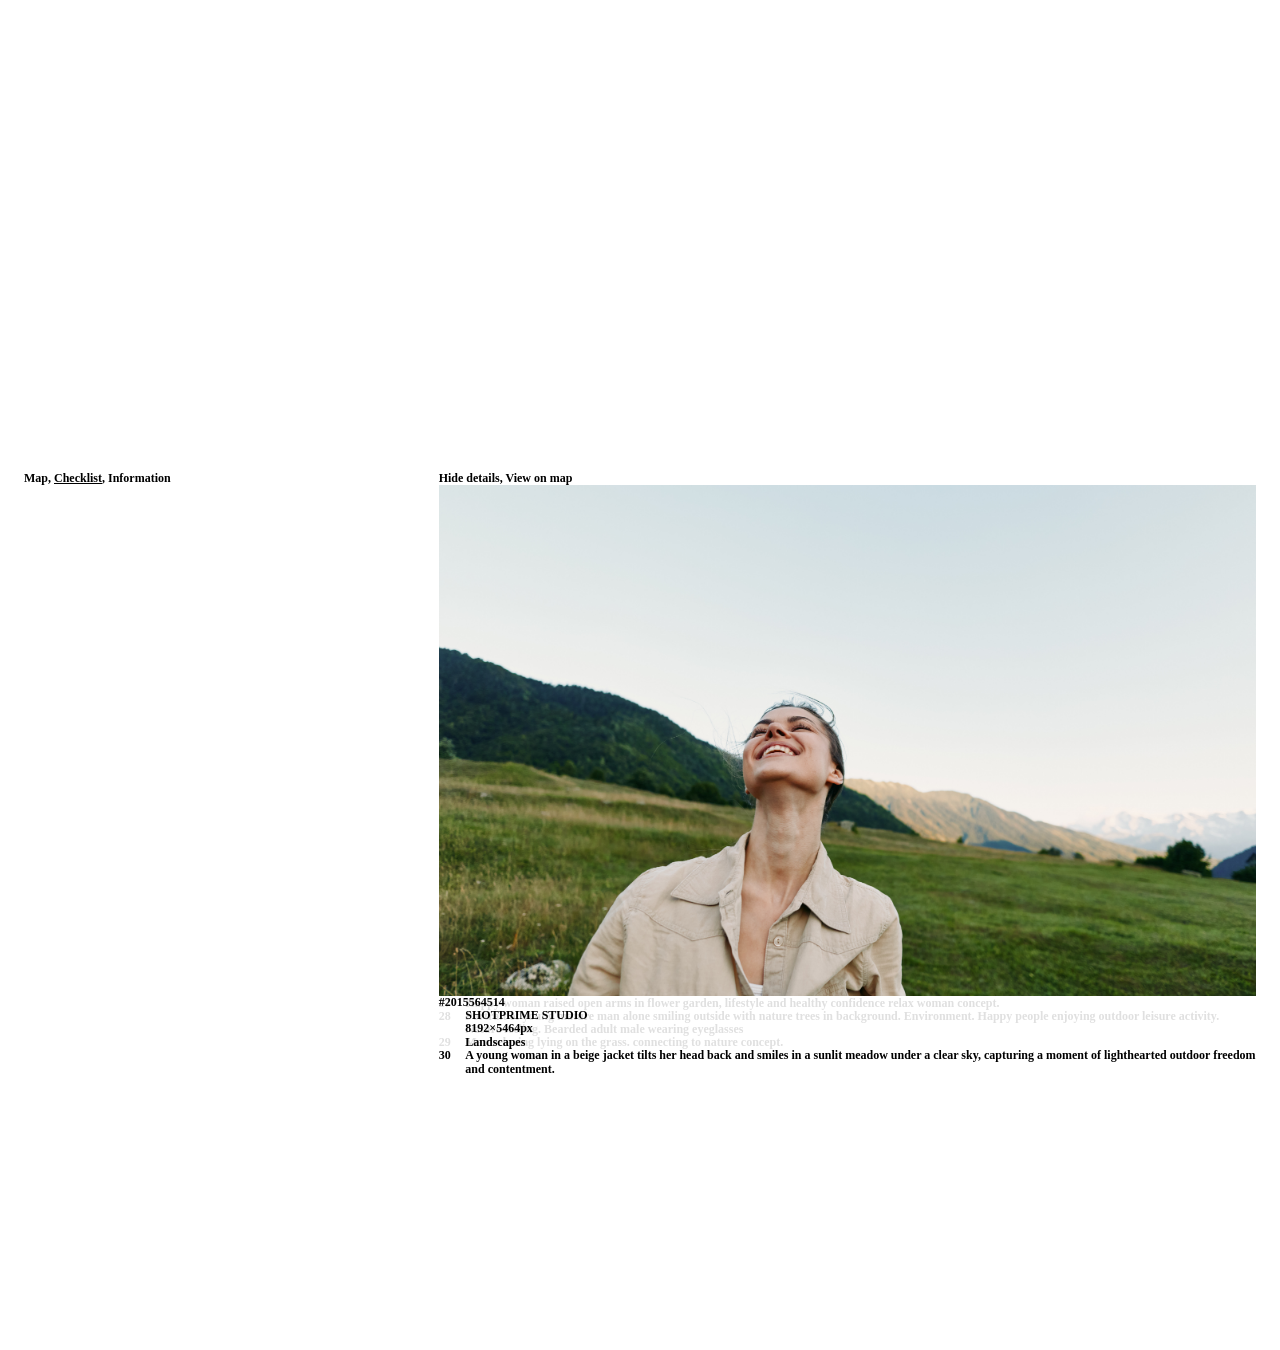
==== checklist.html @ 436ab4ec "V7" ====
<!DOCTYPE html>
<html lang="en">
<head>
<meta charset="utf-8">
<meta name="viewport" content="width=device-width, initial-scale=1">
<title>Prototype 2</title>
<link rel="stylesheet" href="style.css">
</head>
<body class="checklist" data-page="checklist">
<nav id="nav">
  <div class="head">
    <div class="links"><a href="index.html">Map</a>, <a href="checklist.html" class="active">Checklist</a>, <a href="information.html">Information</a></div>
  </div>
</nav>
<div id="app"></div>
<script src="data.js"></script>
<script src="shared.js"></script>
<script src="checklist.js"></script>
</body>
</html>
---- style.css ----
/* Type, spacing and colors: change them here */
:root {
  --type: 9pt;
  /* all text */
  --map-num: 9pt;
  /* map numbers only */
  --margin: 18pt;
  --gutter: 9pt;
  --space: 0pt;
  --tab: 20pt;
  /* Text page: width of the number column (the text starts here) */
  --gray: #E0E0E0;
  --pin: 12pt;
  --split: 33.3333vw;
  /* map page: the first third is white (nav + directory), the map fills the other two thirds */
  /* map numbers: diameter of the white circle */
}

* {
  box-sizing: border-box;
}

html,
body {
  margin: 0;
  background: #fff;
  color: #000;
}

body {
  font-family: "Times New Roman", Times, serif;
  font-weight: 700;
  font-size: var(--type);
  line-height: 1.1;
  hyphens: none;
  -webkit-hyphens: none;
  overflow-wrap: normal;
  /* no hyphenation anywhere */
}

a {
  color: inherit;
  text-decoration: none;
}

a:hover {
  text-decoration: underline;
}

p {
  margin: 0;
}

/* nav sits in column 1 */
#nav {
  position: fixed;
  z-index: 1000;
  top: var(--margin);
  left: var(--margin);
  width: calc((100vw - 2 * var(--margin) - 2 * var(--gutter)) / 3);
}

#nav a.active {
  text-decoration: underline;
}

#nav {
  pointer-events: none;
  /* the empty part of the column does not block the page behind */
}

#nav a,
#dir a {
  pointer-events: auto;
}

#dir {
  pointer-events: auto;
  /* the whole first column takes the scroll wheel, not just the words */
}

/* map page directory (first column, under the nav): scrolls, and its text disappears at the bottom edge of the nav (invisible line) */
body.map #nav {
  bottom: 0;
  display: flex;
  flex-direction: column;
  padding-right: var(--margin);
  /* lines wrap before the edge of the column */
}

body.map #nav .head {
  flex: none;
  padding-bottom: 0;
  /* no gap between the nav links and the first directory entry. Add padding here for a break (9pt = one line) */
}

#dir {
  text-wrap: pretty;
  flex: 1;
  min-height: 0;
  overflow-y: auto;
  padding-bottom: var(--margin);
  scrollbar-width: none;
  overscroll-behavior: contain;
}

#dir::-webkit-scrollbar {
  display: none;
}

.dir-item {
  margin-bottom: var(--space);
  color: var(--gray);
}

/* gray until hovered (here or on the map) or selected on the map */
.dir-item:hover,
.dir-item.hot,
.dir-item.on {
  color: #000;
}

.dir-title {
  display: grid;
  grid-template-columns: var(--tab) 1fr;
  width: max-content;
  max-width: 100%;
}

.dir-sub {
  padding-left: var(--tab);
}


/* 3 column grid */
.view {
  position: relative;
  z-index: 2;
  min-height: 100vh;
  display: grid;
  grid-template-columns: repeat(3, 1fr);
  column-gap: var(--gutter);
  padding: var(--margin);
}

/* map (landing page) */
#map {
  position: fixed;
  top: 0;
  right: 0;
  bottom: 0;
  left: var(--split);
  z-index: 1;
  background: #f2f2f2;
  transition: opacity .25s;
}

#gmap {
  width: 100%;
  height: 100%;
}

.pin a {
  position: absolute;
  left: 0;
  top: 0;
  transform: translate(-50%, -50%);
  font-family: "Times New Roman", Times, serif;
  font-weight: 700;
  color: #000;
  font-size: var(--map-num);
  line-height: 1;
  white-space: nowrap;
}

.pin a:hover {
  text-decoration: none;
}

/* white number on a black circle (does not change on hover or selection) */
.pin a {
  display: flex;
  align-items: center;
  justify-content: center;
  width: var(--pin);
  height: var(--pin);
  border-radius: 50%;
  background: #000;
  color: #fff;
  cursor: pointer;
}


/* information: text in column 2, citations in column 3, background images cycling behind (info.js) */
body.info {
  background: transparent;
}

.ibg {
  position: fixed;
  inset: 0;
  z-index: -1;
  background: center / cover no-repeat;
  opacity: 0;
  transition: opacity 2.6s ease-in-out;
  /* the fade between images */
}

.ibg.on {
  opacity: 1;
}

.about {
  align-content: start;
  row-gap: var(--space);
}

.about .para {
  display: contents;
}

.about .para>p {
  grid-column: 2;
}

.about .para>aside {
  grid-column: 3;
}

.about p {
  /* first line flush left, every line after it tabbed in; resets per paragraph */
  padding-left: var(--tab);
  text-indent: calc(-1 * var(--tab));
}

.about sup {
  font-size: .7em;
  line-height: 0;
}

/* checklist: location + image are fixed, the 34 theses scroll behind everything */
#stage {
  position: fixed;
  z-index: 5;
  top: 0;
  left: 0;
  right: 0;
  display: grid;
  grid-template-columns: repeat(3, 1fr);
  column-gap: var(--gutter);
  padding: var(--margin) var(--margin) var(--space);
  pointer-events: none;
  /* the text behind stays scrollable */
}

#stage .inner {
  grid-column: 2 / 4;
  display: flex;
  flex-direction: column;
  gap: var(--space);
}

#stage .inner>* {
  pointer-events: auto;
}

#hero {
  position: relative;
  width: 100%;
  aspect-ratio: 8 / 5;
  overflow: hidden;
}

/* 8:5, cropped */
#hero img,
#hero video {
  display: block;
  width: 100%;
  height: 100%;
  object-fit: cover;
}

/* Show details / Hide details sits top left, above the image */
/* the details sit under the image; the theses move down to make room */
#meta {
  display: none;
}

/* the #number sits flush left, everything after it is tabbed in */
#meta p {
  padding-left: var(--tab);
}

#meta p:first-child {
  padding-left: 0;
}

#stage.open #meta {
  display: block;
}

#list {
  position: relative;
  z-index: 1;
  visibility: hidden;
  display: grid;
  grid-template-columns: repeat(3, 1fr);
  column-gap: var(--gutter);
  padding: var(--stage-h, 60vh) var(--margin) var(--pad-b, 40vh);
  /* both set by checklist.js */
}

body.ready #list,
.pv #list {
  visibility: visible;
}

#list .content {
  grid-column: 2 / 4;
}

.entry {
  display: grid;
  grid-template-columns: var(--tab) 1fr;
  margin-bottom: var(--space);
  color: var(--gray);
}

.entry.on {
  color: #000;
}

/* Details hover preview (see preview.js) */
.pv {
  position: fixed;
  inset: 0;
  opacity: 0;
  pointer-events: none;
  transition: opacity .25s;
  overflow: hidden;
}

.pv,
.pv * {
  pointer-events: none !important;
}

.pv.on {
  opacity: 1;
}

#pv-content {
  z-index: 8;
  background: #fff;
}

@media (max-width: 800px) {
  #nav {
    width: auto;
  }

  #map {
    left: 0;
  }

  body.map #nav {
    bottom: auto;
    background: #fff;
    width: calc(100vw - 2 * var(--margin));
  }

  #dir {
    max-height: 30vh;
    flex: none;
  }

  .view {
    padding-top: calc(var(--margin) + 4 * var(--type));
  }

  #stage {
    padding-top: calc(var(--margin) + 4 * var(--type));
  }

  #stage .inner,
  #list .content {
    grid-column: 1 / -1;
  }

  .about .para>p,
  .about .para>aside {
    grid-column: 1 / -1;
  }
}
/* Checklist: scrolling always lands an entry right under the image (scroll-padding is set by checklist.js) */
html:has(#entries) { scroll-snap-type: y mandatory; }
#entries .entry { scroll-snap-align: start; }

/* Checklist: plain arrow over the text instead of the text-selection cursor (links keep the pointer) */
#list, #stage { cursor: default; }
#stage a { cursor: pointer; }
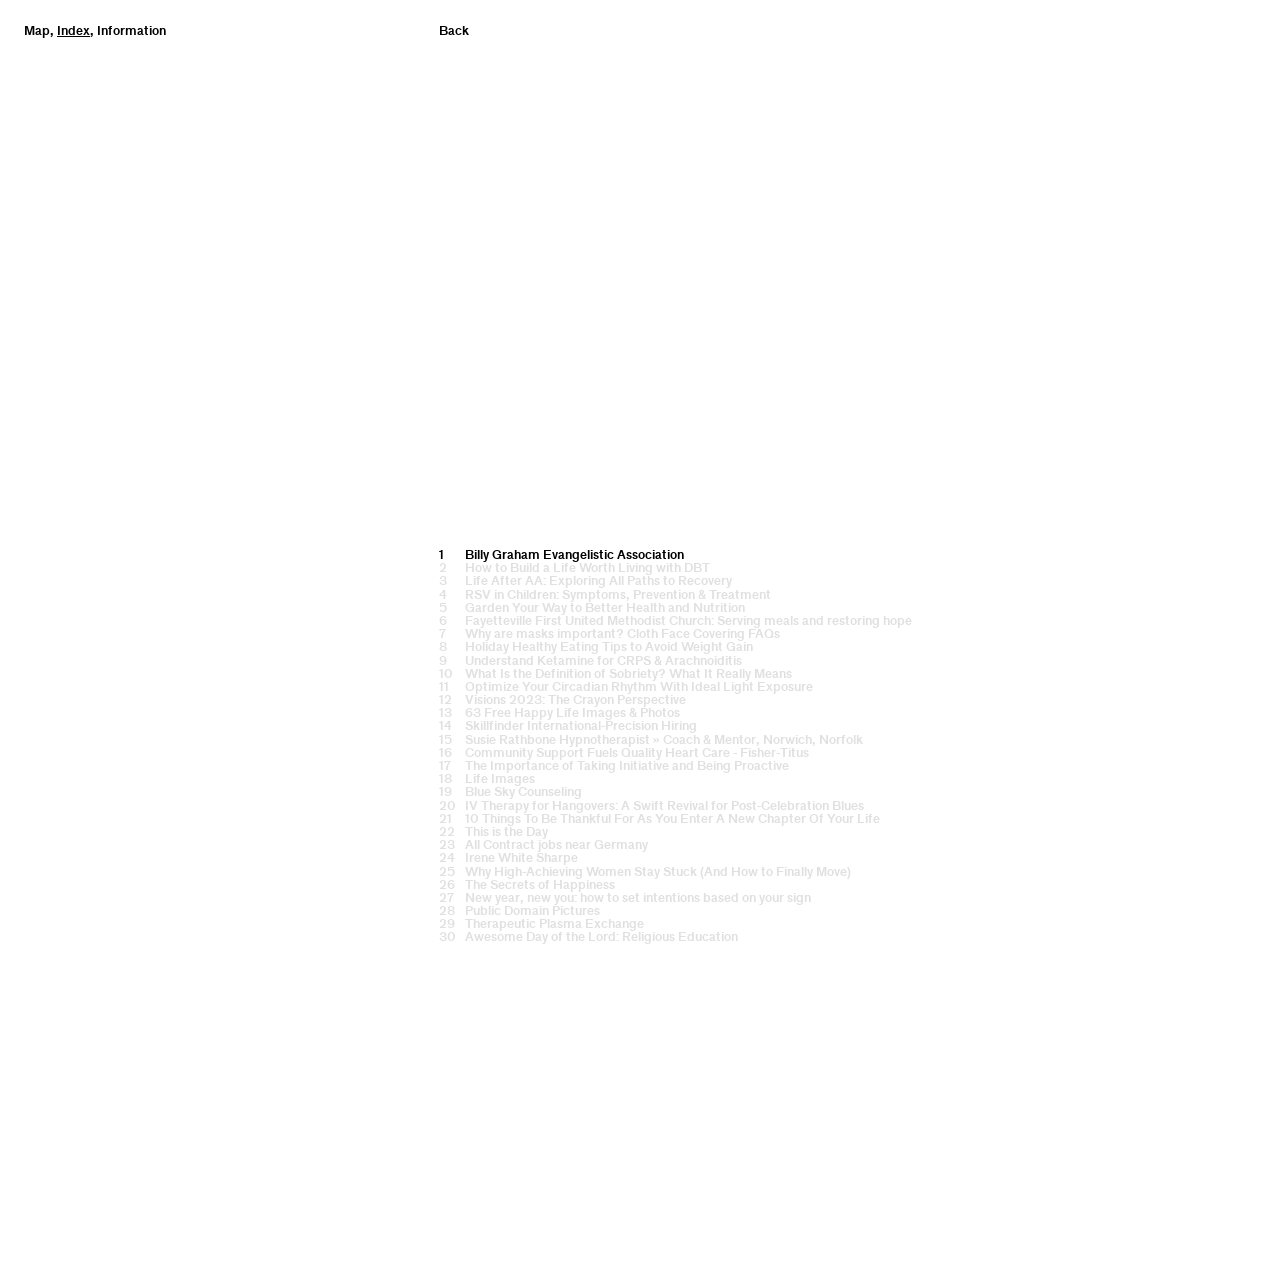
==== commit 3976ea6e: "V8" ====
--- a/checklist.html
+++ b/checklist.html
@@ -1,20 +1,24 @@
 <!DOCTYPE html>
 <html lang="en">
+
 <head>
-<meta charset="utf-8">
-<meta name="viewport" content="width=device-width, initial-scale=1">
-<title>Prototype 2</title>
-<link rel="stylesheet" href="style.css">
+  <meta charset="utf-8">
+  <meta name="viewport" content="width=device-width, initial-scale=1">
+  <title>Prototype 2</title>
+  <link rel="stylesheet" href="style.css">
 </head>
+
 <body class="checklist" data-page="checklist">
-<nav id="nav">
-  <div class="head">
-    <div class="links"><a href="index.html">Map</a>, <a href="checklist.html" class="active">Checklist</a>, <a href="information.html">Information</a></div>
-  </div>
-</nav>
-<div id="app"></div>
-<script src="data.js"></script>
-<script src="shared.js"></script>
-<script src="checklist.js"></script>
+  <nav id="nav">
+    <div class="head">
+      <div class="links"><a href="index.html">Map</a>, <a href="checklist.html" class="active">Index</a>, <a
+          href="information.html">Information</a></div>
+    </div>
+  </nav>
+  <div id="app"></div>
+  <script src="data.js"></script>
+  <script src="shared.js"></script>
+  <script src="checklist.js"></script>
 </body>
-</html>
+
+</html>
--- a/style.css
+++ b/style.css
@@ -1,401 +1,397 @@
-/* Type, spacing and colors: change them here */
-:root {
-  --type: 9pt;
-  /* all text */
-  --map-num: 9pt;
-  /* map numbers only */
-  --margin: 18pt;
-  --gutter: 9pt;
-  --space: 0pt;
-  --tab: 20pt;
-  /* Text page: width of the number column (the text starts here) */
-  --gray: #E0E0E0;
-  --pin: 12pt;
-  --split: 33.3333vw;
-  /* map page: the first third is white (nav + directory), the map fills the other two thirds */
-  /* map numbers: diameter of the white circle */
+@font-face {
+  font-family: "Standard";
+  src: url("fonts/standard-bold-webfont.woff") format("woff");
+  font-weight: 700;
+  font-style: normal;
 }
 
-* {
-  box-sizing: border-box;
+@font-face {
+  font-family: "Standard";
+  src: url("fonts/standard-bold-italic-webfont.woff") format("woff");
+  font-weight: 700;
+  font-style: italic;
 }
 
-html,
-body {
-  margin: 0;
-  background: #fff;
-  color: #000;
-}
-
-body {
-  font-family: "Times New Roman", Times, serif;
-  font-weight: 700;
-  font-size: var(--type);
-  line-height: 1.1;
-  hyphens: none;
-  -webkit-hyphens: none;
-  overflow-wrap: normal;
-  /* no hyphenation anywhere */
-}
-
-a {
-  color: inherit;
-  text-decoration: none;
-}
-
-a:hover {
-  text-decoration: underline;
-}
-
-p {
-  margin: 0;
-}
-
-/* nav sits in column 1 */
-#nav {
-  position: fixed;
-  z-index: 1000;
-  top: var(--margin);
-  left: var(--margin);
-  width: calc((100vw - 2 * var(--margin) - 2 * var(--gutter)) / 3);
-}
-
-#nav a.active {
-  text-decoration: underline;
-}
-
-#nav {
-  pointer-events: none;
-  /* the empty part of the column does not block the page behind */
-}
-
-#nav a,
-#dir a {
-  pointer-events: auto;
-}
-
-#dir {
-  pointer-events: auto;
-  /* the whole first column takes the scroll wheel, not just the words */
-}
-
-/* map page directory (first column, under the nav): scrolls, and its text disappears at the bottom edge of the nav (invisible line) */
-body.map #nav {
-  bottom: 0;
-  display: flex;
-  flex-direction: column;
-  padding-right: var(--margin);
-  /* lines wrap before the edge of the column */
-}
-
-body.map #nav .head {
-  flex: none;
-  padding-bottom: 0;
-  /* no gap between the nav links and the first directory entry. Add padding here for a break (9pt = one line) */
-}
-
-#dir {
-  text-wrap: pretty;
-  flex: 1;
-  min-height: 0;
-  overflow-y: auto;
-  padding-bottom: var(--margin);
-  scrollbar-width: none;
-  overscroll-behavior: contain;
-}
-
-#dir::-webkit-scrollbar {
-  display: none;
-}
-
-.dir-item {
-  margin-bottom: var(--space);
-  color: var(--gray);
-}
-
-/* gray until hovered (here or on the map) or selected on the map */
-.dir-item:hover,
-.dir-item.hot,
-.dir-item.on {
-  color: #000;
-}
-
-.dir-title {
-  display: grid;
-  grid-template-columns: var(--tab) 1fr;
-  width: max-content;
-  max-width: 100%;
-}
-
-.dir-sub {
-  padding-left: var(--tab);
-}
-
-
-/* 3 column grid */
-.view {
-  position: relative;
-  z-index: 2;
-  min-height: 100vh;
-  display: grid;
-  grid-template-columns: repeat(3, 1fr);
-  column-gap: var(--gutter);
-  padding: var(--margin);
-}
-
-/* map (landing page) */
-#map {
-  position: fixed;
-  top: 0;
-  right: 0;
-  bottom: 0;
-  left: var(--split);
-  z-index: 1;
-  background: #f2f2f2;
-  transition: opacity .25s;
-}
-
-#gmap {
-  width: 100%;
-  height: 100%;
-}
-
-.pin a {
-  position: absolute;
-  left: 0;
-  top: 0;
-  transform: translate(-50%, -50%);
-  font-family: "Times New Roman", Times, serif;
-  font-weight: 700;
-  color: #000;
-  font-size: var(--map-num);
-  line-height: 1;
-  white-space: nowrap;
-}
-
-.pin a:hover {
-  text-decoration: none;
-}
-
-/* white number on a black circle (does not change on hover or selection) */
-.pin a {
-  display: flex;
-  align-items: center;
-  justify-content: center;
-  width: var(--pin);
-  height: var(--pin);
-  border-radius: 50%;
-  background: #000;
-  color: #fff;
-  cursor: pointer;
-}
-
-
-/* information: text in column 2, citations in column 3, background images cycling behind (info.js) */
-body.info {
-  background: transparent;
-}
-
-.ibg {
-  position: fixed;
-  inset: 0;
-  z-index: -1;
-  background: center / cover no-repeat;
-  opacity: 0;
-  transition: opacity 2.6s ease-in-out;
-  /* the fade between images */
-}
-
-.ibg.on {
-  opacity: 1;
-}
-
-.about {
-  align-content: start;
-  row-gap: var(--space);
-}
-
-.about .para {
-  display: contents;
-}
-
-.about .para>p {
-  grid-column: 2;
-}
-
-.about .para>aside {
-  grid-column: 3;
-}
-
-.about p {
-  /* first line flush left, every line after it tabbed in; resets per paragraph */
-  padding-left: var(--tab);
-  text-indent: calc(-1 * var(--tab));
-}
-
-.about sup {
-  font-size: .7em;
-  line-height: 0;
-}
-
-/* checklist: location + image are fixed, the 34 theses scroll behind everything */
-#stage {
-  position: fixed;
-  z-index: 5;
-  top: 0;
-  left: 0;
-  right: 0;
-  display: grid;
-  grid-template-columns: repeat(3, 1fr);
-  column-gap: var(--gutter);
-  padding: var(--margin) var(--margin) var(--space);
-  pointer-events: none;
-  /* the text behind stays scrollable */
-}
-
-#stage .inner {
-  grid-column: 2 / 4;
-  display: flex;
-  flex-direction: column;
-  gap: var(--space);
-}
-
-#stage .inner>* {
-  pointer-events: auto;
-}
-
-#hero {
-  position: relative;
-  width: 100%;
-  aspect-ratio: 8 / 5;
-  overflow: hidden;
-}
-
-/* 8:5, cropped */
-#hero img,
-#hero video {
-  display: block;
-  width: 100%;
-  height: 100%;
-  object-fit: cover;
-}
-
-/* Show details / Hide details sits top left, above the image */
-/* the details sit under the image; the theses move down to make room */
-#meta {
-  display: none;
-}
-
-/* the #number sits flush left, everything after it is tabbed in */
-#meta p {
-  padding-left: var(--tab);
-}
-
-#meta p:first-child {
-  padding-left: 0;
-}
-
-#stage.open #meta {
-  display: block;
-}
-
-#list {
-  position: relative;
-  z-index: 1;
-  visibility: hidden;
-  display: grid;
-  grid-template-columns: repeat(3, 1fr);
-  column-gap: var(--gutter);
-  padding: var(--stage-h, 60vh) var(--margin) var(--pad-b, 40vh);
-  /* both set by checklist.js */
-}
-
-body.ready #list,
-.pv #list {
-  visibility: visible;
-}
-
-#list .content {
-  grid-column: 2 / 4;
-}
-
-.entry {
-  display: grid;
-  grid-template-columns: var(--tab) 1fr;
-  margin-bottom: var(--space);
-  color: var(--gray);
-}
-
-.entry.on {
-  color: #000;
-}
-
-/* Details hover preview (see preview.js) */
-.pv {
-  position: fixed;
-  inset: 0;
-  opacity: 0;
-  pointer-events: none;
-  transition: opacity .25s;
-  overflow: hidden;
-}
-
-.pv,
-.pv * {
-  pointer-events: none !important;
-}
-
-.pv.on {
-  opacity: 1;
-}
-
-#pv-content {
-  z-index: 8;
-  background: #fff;
-}
-
-@media (max-width: 800px) {
+  :root {
+    --type: 9pt;
+    /* all text */
+    --map-num: 9pt;
+    /* map numbers only */
+    --margin: 18pt;
+    --gutter: 9pt;
+    --space: 0pt;
+    --tab: 20pt;
+    /* Text page: width of the number column (the text starts here) */
+    --gray: #E0E0E0;
+    --pin: 15pt;
+    --split: 33.3333vw;
+    /* map page: the first third is white (nav + directory), the map fills the other two thirds */
+    /* map numbers: diameter of the white circle */
+  }
+
+  * {
+    box-sizing: border-box;
+  }
+
+  html,
+  body {
+    margin: 0;
+    background: #fff;
+    color: #000;
+  }
+
+  body {
+    font-family: "Standard", "Times New Roman", Times, serif;
+    font-weight: 700;
+    font-size: var(--type);
+    line-height: 1.1;
+    hyphens: none;
+    -webkit-hyphens: none;
+    overflow-wrap: normal;
+    /* no hyphenation anywhere */
+  }
+
+  a {
+    color: inherit;
+    text-decoration: none;
+  }
+
+  a:hover {
+    text-decoration: underline;
+  }
+
+  p {
+    margin: 0;
+  }
+
+  /* nav sits in column 1 */
   #nav {
-    width: auto;
-  }
-
+    position: fixed;
+    z-index: 1000;
+    top: var(--margin);
+    left: var(--margin);
+    width: calc((100vw - 2 * var(--margin) - 2 * var(--gutter)) / 3);
+  }
+
+  #nav a.active {
+    text-decoration: underline;
+  }
+
+  #nav {
+    pointer-events: none;
+    /* the empty part of the column does not block the page behind */
+  }
+
+  #nav a,
+  #dir a {
+    pointer-events: auto;
+  }
+
+  #dir {
+    pointer-events: auto;
+    /* the whole first column takes the scroll wheel, not just the words */
+  }
+
+  /* map page directory (first column, under the nav): scrolls, and its text disappears at the bottom edge of the nav (invisible line) */
+  body.map #nav {
+    bottom: 0;
+    display: flex;
+    flex-direction: column;
+    padding-right: var(--margin);
+    /* lines wrap before the edge of the column */
+  }
+
+  body.map #nav .head {
+    flex: none;
+    padding-bottom: 0;
+    /* no gap between the nav links and the first directory entry. Add padding here for a break (9pt = one line) */
+  }
+
+  #dir {
+    text-wrap: pretty;
+    flex: 1;
+    min-height: 0;
+    overflow-y: auto;
+    padding-bottom: var(--margin);
+    scrollbar-width: none;
+    overscroll-behavior: contain;
+  }
+
+  #dir::-webkit-scrollbar {
+    display: none;
+  }
+
+  .dir-item {
+    margin-bottom: var(--space);
+    color: var(--gray);
+  }
+
+  /* gray until hovered (here or on the map) or selected on the map */
+  .dir-item:hover,
+  .dir-item.hot,
+  .dir-item.on {
+    color: #000;
+  }
+
+  .dir-title {
+    display: grid;
+    grid-template-columns: var(--tab) 1fr;
+    width: max-content;
+    max-width: 100%;
+  }
+
+  .dir-sub {
+    padding-left: var(--tab);
+  }
+
+
+  /* 3 column grid */
+  .view {
+    position: relative;
+    z-index: 2;
+    min-height: 100vh;
+    display: grid;
+    grid-template-columns: repeat(3, 1fr);
+    column-gap: var(--gutter);
+    padding: var(--margin);
+  }
+
+  /* map (landing page) */
   #map {
+    position: fixed;
+    top: 0;
+    right: 0;
+    bottom: 0;
+    left: var(--split);
+    z-index: 1;
+    background: #f2f2f2;
+    transition: opacity .25s;
+  }
+
+  #gmap {
+    width: 100%;
+    height: 100%;
+  }
+
+  .pin a {
+    position: absolute;
     left: 0;
-  }
-
-  body.map #nav {
-    bottom: auto;
+    top: 0;
+    transform: translate(-50%, -50%);
+    font-family: "Standard", "Times New Roman", Times, serif;
+    font-weight: 700;
+    color: #000;
+    font-size: var(--map-num);
+    line-height: 1;
+    white-space: nowrap;
+  }
+
+  .pin a:hover {
+    text-decoration: none;
+  }
+
+  /* white number on a black circle (does not change on hover or selection) */
+  .pin a {
+    display: flex;
+    align-items: center;
+    justify-content: center;
+    width: var(--pin);
+    height: var(--pin);
+    border-radius: 50%;
+    background: #000;
+    color: #fff;
+    cursor: pointer;
+  }
+
+
+  /* information: text and the photo in column 2, citations in column 3 */
+  .about {
+    align-content: start;
+    row-gap: var(--space);
+  }
+
+  .about .para {
+    display: contents;
+  }
+
+  .about .para>p,
+  .about .para>img {
+    grid-column: 2;
+  }
+
+  .about .para>img {
+    display: block;
+    width: 100%;
+    height: auto;
+  }
+
+  .about .para>aside {
+    grid-column: 3;
+  }
+
+  .about p {
+    /* first line flush left, every line after it tabbed in; resets per paragraph */
+    padding-left: var(--tab);
+    text-indent: calc(-1 * var(--tab));
+  }
+
+  .about sup {
+    font-size: .7em;
+    line-height: 0;
+  }
+
+  /* checklist: location + image are fixed, the 34 theses scroll behind everything */
+  #stage {
+    position: fixed;
+    z-index: 5;
+    top: 0;
+    left: 0;
+    right: 0;
+    display: grid;
+    grid-template-columns: repeat(3, 1fr);
+    column-gap: var(--gutter);
+    padding: var(--margin) var(--margin) var(--space);
+    pointer-events: none;
+    /* the text behind stays scrollable */
+  }
+
+  #stage .inner {
+    grid-column: 2 / 4;
+    display: flex;
+    flex-direction: column;
+    gap: var(--space);
+  }
+
+  #stage .inner>* {
+    pointer-events: auto;
+  }
+
+  #hero {
+    position: relative;
+    width: 100%;
+    aspect-ratio: 8 / 5;
+    overflow: hidden;
+  }
+
+  /* 8:5, cropped */
+  #hero img,
+  #hero video {
+    display: block;
+    width: 100%;
+    height: 100%;
+    object-fit: cover;
+  }
+
+  #list {
+    position: relative;
+    z-index: 1;
+    visibility: hidden;
+    display: grid;
+    grid-template-columns: repeat(3, 1fr);
+    column-gap: var(--gutter);
+    padding: var(--stage-h, 60vh) var(--margin) var(--pad-b, 40vh);
+    /* both set by checklist.js */
+  }
+
+  body.ready #list,
+  .pv #list {
+    visibility: visible;
+  }
+
+  #list .content {
+    grid-column: 2 / 4;
+  }
+
+  .entry {
+    display: grid;
+    grid-template-columns: var(--tab) 1fr;
+    margin-bottom: var(--space);
+    color: var(--gray);
+  }
+
+  .entry.on {
+    color: #000;
+  }
+
+  /* Details hover preview (see preview.js) */
+  .pv {
+    position: fixed;
+    inset: 0;
+    opacity: 0;
+    pointer-events: none;
+    transition: opacity .25s;
+    overflow: hidden;
+  }
+
+  .pv,
+  .pv * {
+    pointer-events: none !important;
+  }
+
+  .pv.on {
+    opacity: 1;
+  }
+
+  #pv-content {
+    z-index: 8;
     background: #fff;
-    width: calc(100vw - 2 * var(--margin));
-  }
-
-  #dir {
-    max-height: 30vh;
-    flex: none;
-  }
-
-  .view {
-    padding-top: calc(var(--margin) + 4 * var(--type));
-  }
-
+  }
+
+  @media (max-width: 800px) {
+    #nav {
+      width: auto;
+    }
+
+    #map {
+      left: 0;
+    }
+
+    body.map #nav {
+      bottom: auto;
+      background: #fff;
+      width: calc(100vw - 2 * var(--margin));
+    }
+
+    #dir {
+      max-height: 30vh;
+      flex: none;
+    }
+
+    .view {
+      padding-top: calc(var(--margin) + 4 * var(--type));
+    }
+
+    #stage {
+      padding-top: calc(var(--margin) + 4 * var(--type));
+    }
+
+    #stage .inner,
+    #list .content {
+      grid-column: 1 / -1;
+    }
+
+    .about .para>p,
+    .about .para>img,
+    .about .para>aside {
+      grid-column: 1 / -1;
+    }
+  }
+
+  /* Checklist: scrolling always lands an entry right under the image (scroll-padding is set by checklist.js) */
+  html:has(#entries) {
+    scroll-snap-type: y mandatory;
+  }
+
+  #entries .entry {
+    scroll-snap-align: start;
+  }
+
+  /* Checklist: plain arrow over the text instead of the text-selection cursor (links keep the pointer) */
+  #list,
   #stage {
-    padding-top: calc(var(--margin) + 4 * var(--type));
-  }
-
-  #stage .inner,
-  #list .content {
-    grid-column: 1 / -1;
-  }
-
-  .about .para>p,
-  .about .para>aside {
-    grid-column: 1 / -1;
-  }
-}
-/* Checklist: scrolling always lands an entry right under the image (scroll-padding is set by checklist.js) */
-html:has(#entries) { scroll-snap-type: y mandatory; }
-#entries .entry { scroll-snap-align: start; }
-
-/* Checklist: plain arrow over the text instead of the text-selection cursor (links keep the pointer) */
-#list, #stage { cursor: default; }
-#stage a { cursor: pointer; }
+    cursor: default;
+  }
+
+  #stage a {
+    cursor: pointer;
+  }
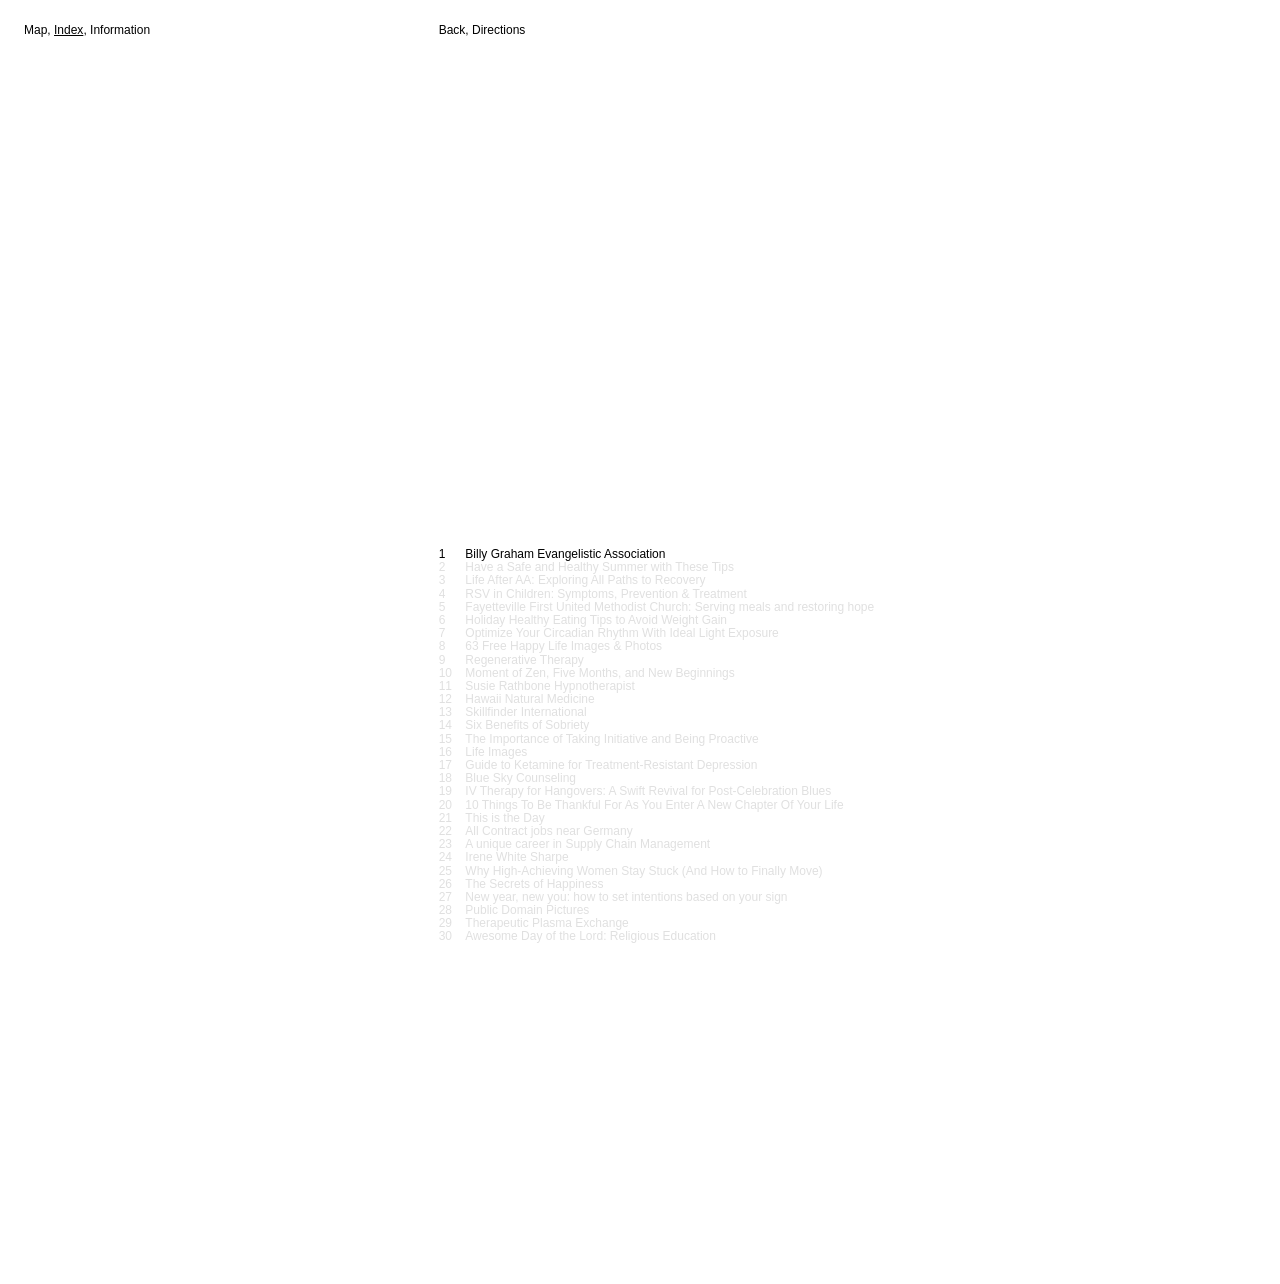
==== commit 5a59a3f7: "V11" ====
--- a/checklist.html
+++ b/checklist.html
@@ -8,17 +8,20 @@
   <link rel="stylesheet" href="style.css">
 </head>
 
-<body class="checklist" data-page="checklist">
+<body>
   <nav id="nav">
-    <div class="head">
-      <div class="links"><a href="index.html">Map</a>, <a href="checklist.html" class="active">Index</a>, <a
-          href="information.html">Information</a></div>
+    <p><a href="index.html">Map</a>, <a href="checklist.html" class="active">Index</a>, <a href="information.html">Information</a></p>
+  </nav>
+  <div id="stage">
+    <div class="inner">
+      <p><a id="back">Back</a>, <a id="directions" target="_blank" rel="noopener">Directions</a></p>
+      <div id="hero"></div>
     </div>
-  </nav>
-  <div id="app"></div>
+  </div>
+  <main id="list"><div id="entries"></div></main>
   <script src="data.js"></script>
   <script src="shared.js"></script>
   <script src="checklist.js"></script>
 </body>
 
-</html>+</html>
--- a/style.css
+++ b/style.css
@@ -1,397 +1,202 @@
-@font-face {
-  font-family: "Standard";
-  src: url("fonts/standard-bold-webfont.woff") format("woff");
-  font-weight: 700;
-  font-style: normal;
-}
-
-@font-face {
-  font-family: "Standard";
-  src: url("fonts/standard-bold-italic-webfont.woff") format("woff");
-  font-weight: 700;
-  font-style: italic;
-}
-
-  :root {
-    --type: 9pt;
-    /* all text */
-    --map-num: 9pt;
-    /* map numbers only */
-    --margin: 18pt;
-    --gutter: 9pt;
-    --space: 0pt;
-    --tab: 20pt;
-    /* Text page: width of the number column (the text starts here) */
-    --gray: #E0E0E0;
-    --pin: 15pt;
-    --split: 33.3333vw;
-    /* map page: the first third is white (nav + directory), the map fills the other two thirds */
-    /* map numbers: diameter of the white circle */
-  }
-
-  * {
-    box-sizing: border-box;
-  }
-
-  html,
-  body {
-    margin: 0;
-    background: #fff;
-    color: #000;
-  }
-
-  body {
-    font-family: "Standard", "Times New Roman", Times, serif;
-    font-weight: 700;
-    font-size: var(--type);
-    line-height: 1.1;
-    hyphens: none;
-    -webkit-hyphens: none;
-    overflow-wrap: normal;
-    /* no hyphenation anywhere */
-  }
-
-  a {
-    color: inherit;
-    text-decoration: none;
-  }
-
-  a:hover {
-    text-decoration: underline;
-  }
-
-  p {
-    margin: 0;
-  }
-
-  /* nav sits in column 1 */
-  #nav {
-    position: fixed;
-    z-index: 1000;
-    top: var(--margin);
-    left: var(--margin);
-    width: calc((100vw - 2 * var(--margin) - 2 * var(--gutter)) / 3);
-  }
-
-  #nav a.active {
-    text-decoration: underline;
-  }
-
-  #nav {
-    pointer-events: none;
-    /* the empty part of the column does not block the page behind */
-  }
-
-  #nav a,
-  #dir a {
-    pointer-events: auto;
-  }
-
-  #dir {
-    pointer-events: auto;
-    /* the whole first column takes the scroll wheel, not just the words */
-  }
-
-  /* map page directory (first column, under the nav): scrolls, and its text disappears at the bottom edge of the nav (invisible line) */
-  body.map #nav {
-    bottom: 0;
-    display: flex;
-    flex-direction: column;
-    padding-right: var(--margin);
-    /* lines wrap before the edge of the column */
-  }
-
-  body.map #nav .head {
-    flex: none;
-    padding-bottom: 0;
-    /* no gap between the nav links and the first directory entry. Add padding here for a break (9pt = one line) */
-  }
-
-  #dir {
-    text-wrap: pretty;
-    flex: 1;
-    min-height: 0;
-    overflow-y: auto;
-    padding-bottom: var(--margin);
-    scrollbar-width: none;
-    overscroll-behavior: contain;
-  }
-
-  #dir::-webkit-scrollbar {
-    display: none;
-  }
-
-  .dir-item {
-    margin-bottom: var(--space);
-    color: var(--gray);
-  }
-
-  /* gray until hovered (here or on the map) or selected on the map */
-  .dir-item:hover,
-  .dir-item.hot,
-  .dir-item.on {
-    color: #000;
-  }
-
-  .dir-title {
-    display: grid;
-    grid-template-columns: var(--tab) 1fr;
-    width: max-content;
-    max-width: 100%;
-  }
-
-  .dir-sub {
-    padding-left: var(--tab);
-  }
-
-
-  /* 3 column grid */
-  .view {
-    position: relative;
-    z-index: 2;
-    min-height: 100vh;
-    display: grid;
-    grid-template-columns: repeat(3, 1fr);
-    column-gap: var(--gutter);
-    padding: var(--margin);
-  }
-
-  /* map (landing page) */
-  #map {
-    position: fixed;
-    top: 0;
-    right: 0;
-    bottom: 0;
-    left: var(--split);
-    z-index: 1;
-    background: #f2f2f2;
-    transition: opacity .25s;
-  }
-
-  #gmap {
-    width: 100%;
-    height: 100%;
-  }
-
-  .pin a {
-    position: absolute;
-    left: 0;
-    top: 0;
-    transform: translate(-50%, -50%);
-    font-family: "Standard", "Times New Roman", Times, serif;
-    font-weight: 700;
-    color: #000;
-    font-size: var(--map-num);
-    line-height: 1;
-    white-space: nowrap;
-  }
-
-  .pin a:hover {
-    text-decoration: none;
-  }
-
-  /* white number on a black circle (does not change on hover or selection) */
-  .pin a {
-    display: flex;
-    align-items: center;
-    justify-content: center;
-    width: var(--pin);
-    height: var(--pin);
-    border-radius: 50%;
-    background: #000;
-    color: #fff;
-    cursor: pointer;
-  }
-
-
-  /* information: text and the photo in column 2, citations in column 3 */
-  .about {
-    align-content: start;
-    row-gap: var(--space);
-  }
-
-  .about .para {
-    display: contents;
-  }
-
-  .about .para>p,
-  .about .para>img {
-    grid-column: 2;
-  }
-
-  .about .para>img {
-    display: block;
-    width: 100%;
-    height: auto;
-  }
-
-  .about .para>aside {
-    grid-column: 3;
-  }
-
-  .about p {
-    /* first line flush left, every line after it tabbed in; resets per paragraph */
-    padding-left: var(--tab);
-    text-indent: calc(-1 * var(--tab));
-  }
-
-  .about sup {
-    font-size: .7em;
-    line-height: 0;
-  }
-
-  /* checklist: location + image are fixed, the 34 theses scroll behind everything */
-  #stage {
-    position: fixed;
-    z-index: 5;
-    top: 0;
-    left: 0;
-    right: 0;
-    display: grid;
-    grid-template-columns: repeat(3, 1fr);
-    column-gap: var(--gutter);
-    padding: var(--margin) var(--margin) var(--space);
-    pointer-events: none;
-    /* the text behind stays scrollable */
-  }
-
-  #stage .inner {
-    grid-column: 2 / 4;
-    display: flex;
-    flex-direction: column;
-    gap: var(--space);
-  }
-
-  #stage .inner>* {
-    pointer-events: auto;
-  }
-
-  #hero {
-    position: relative;
-    width: 100%;
-    aspect-ratio: 8 / 5;
-    overflow: hidden;
-  }
-
-  /* 8:5, cropped */
-  #hero img,
-  #hero video {
-    display: block;
-    width: 100%;
-    height: 100%;
-    object-fit: cover;
-  }
-
-  #list {
-    position: relative;
-    z-index: 1;
-    visibility: hidden;
-    display: grid;
-    grid-template-columns: repeat(3, 1fr);
-    column-gap: var(--gutter);
-    padding: var(--stage-h, 60vh) var(--margin) var(--pad-b, 40vh);
-    /* both set by checklist.js */
-  }
-
-  body.ready #list,
-  .pv #list {
-    visibility: visible;
-  }
-
-  #list .content {
-    grid-column: 2 / 4;
-  }
-
-  .entry {
-    display: grid;
-    grid-template-columns: var(--tab) 1fr;
-    margin-bottom: var(--space);
-    color: var(--gray);
-  }
-
-  .entry.on {
-    color: #000;
-  }
-
-  /* Details hover preview (see preview.js) */
-  .pv {
-    position: fixed;
-    inset: 0;
-    opacity: 0;
-    pointer-events: none;
-    transition: opacity .25s;
-    overflow: hidden;
-  }
-
-  .pv,
-  .pv * {
-    pointer-events: none !important;
-  }
-
-  .pv.on {
-    opacity: 1;
-  }
-
-  #pv-content {
-    z-index: 8;
-    background: #fff;
-  }
-
-  @media (max-width: 800px) {
-    #nav {
-      width: auto;
-    }
-
-    #map {
-      left: 0;
-    }
-
-    body.map #nav {
-      bottom: auto;
-      background: #fff;
-      width: calc(100vw - 2 * var(--margin));
-    }
-
-    #dir {
-      max-height: 30vh;
-      flex: none;
-    }
-
-    .view {
-      padding-top: calc(var(--margin) + 4 * var(--type));
-    }
-
-    #stage {
-      padding-top: calc(var(--margin) + 4 * var(--type));
-    }
-
-    #stage .inner,
-    #list .content {
-      grid-column: 1 / -1;
-    }
-
-    .about .para>p,
-    .about .para>img,
-    .about .para>aside {
-      grid-column: 1 / -1;
-    }
-  }
-
-  /* Checklist: scrolling always lands an entry right under the image (scroll-padding is set by checklist.js) */
-  html:has(#entries) {
-    scroll-snap-type: y mandatory;
-  }
-
-  #entries .entry {
-    scroll-snap-align: start;
-  }
-
-  /* Checklist: plain arrow over the text instead of the text-selection cursor (links keep the pointer) */
-  #list,
-  #stage {
-    cursor: default;
-  }
-
-  #stage a {
-    cursor: pointer;
-  }+:root {
+  --font: "Arial", "Helvetica", sans-serif;
+  --type: 9pt;          /* all text */
+  --map-num: 9pt;       /* numbers on the map */
+  --pin: 15pt;          /* diameter of the circle behind a map number */
+  --margin: 18pt;
+  --gutter: 9pt;
+  --space: 0pt;
+  --tab: 20pt;          /* width of the number column; text starts here */
+  --gray: #E0E0E0;
+  --split: 33.3333vw;   /* map page: the first third is white (nav + directory), the map fills the rest */
+}
+
+* { box-sizing: border-box; }
+
+html, body {
+  margin: 0;
+  background: #fff;
+  color: #000;
+}
+
+body {
+  font-family: var(--font);
+  font-weight: 400;
+  font-size: var(--type);
+  line-height: 1.1;
+  hyphens: none;
+  overflow-wrap: normal;
+}
+
+a { color: inherit; text-decoration: none; }
+p { margin: 0; }
+
+/* nav: first column, fixed. Only the words take clicks; the rest of the column lets the page behind through. */
+#nav {
+  position: fixed;
+  z-index: 1000;
+  top: var(--margin);
+  left: var(--margin);
+  width: calc((100vw - 2 * var(--margin) - 2 * var(--gutter)) / 3);
+  pointer-events: none;
+}
+#nav a { pointer-events: auto; }
+#nav a.active { text-decoration: underline; }
+
+/* map page: the directory fills the rest of the column and scrolls; its text disappears under the nav links */
+body.map #nav {
+  bottom: 0;
+  display: flex;
+  flex-direction: column;
+  padding-right: var(--margin); /* lines wrap before the edge of the column */
+}
+body.map #nav p { flex: none; }
+
+#dir {
+  pointer-events: auto; /* the whole column takes the scroll wheel, not just the words */
+  flex: 1;
+  min-height: 0;
+  overflow-y: auto;
+  padding-bottom: var(--margin);
+  text-wrap: pretty;
+  scrollbar-width: none;
+  overscroll-behavior: contain;
+}
+#dir::-webkit-scrollbar { display: none; }
+
+/* gray until hovered (here or on the map) or selected on the map */
+.dir-item { margin-bottom: var(--space); color: var(--gray); }
+.dir-item:hover, .dir-item.hot, .dir-item.on { color: #000; }
+.dir-title {
+  display: grid;
+  grid-template-columns: var(--tab) 1fr;
+  width: max-content;
+  max-width: 100%;
+}
+.dir-sub { padding-left: var(--tab); }
+
+/* map: the right two thirds */
+#map {
+  position: fixed;
+  top: 0;
+  right: 0;
+  bottom: 0;
+  left: var(--split);
+  z-index: 1;
+  background: #f2f2f2;
+}
+
+#gmap { width: 100%; height: 100%; } /* Google Maps fills this box; keep it inside #map */
+
+/* numbers on the map: white on a black circle */
+.pin a {
+  position: absolute;
+  left: 0;
+  top: 0;
+  transform: translate(-50%, -50%);
+  display: flex;
+  align-items: center;
+  justify-content: center;
+  width: var(--pin);
+  height: var(--pin);
+  border-radius: 50%;
+  background: #000;
+  color: #fff;
+  font-family: var(--font);
+  font-weight: 400;
+  font-size: var(--map-num);
+  line-height: 1;
+  white-space: nowrap;
+  cursor: pointer;
+}
+
+/* information: text and the photo in column 2, citations in column 3 */
+.about {
+  min-height: 100vh;
+  display: grid;
+  grid-template-columns: repeat(3, 1fr);
+  column-gap: var(--gutter);
+  row-gap: var(--space);
+  align-content: start;
+  padding: var(--margin);
+}
+.about > p, .about > img { grid-column: 2; }
+.about > aside { grid-column: 3; }
+.about > img { display: block; width: 100%; height: auto; }
+
+/* paragraphs: first line tabbed in, the rest flush left; the very first paragraph is flush left throughout */
+.about > p { text-indent: var(--tab); }
+.about > p:first-of-type { text-indent: 0; }
+/* footnotes: number flush left, wrapped lines tabbed in */
+.about aside p { padding-left: var(--tab); text-indent: calc(-1 * var(--tab)); }
+.about sup { font-size: .7em; line-height: 0; }
+
+/* index page: the image is fixed at the top and the titles scroll behind it */
+#stage {
+  position: fixed;
+  z-index: 5;
+  top: 0;
+  left: 0;
+  right: 0;
+  display: grid;
+  grid-template-columns: repeat(3, 1fr);
+  column-gap: var(--gutter);
+  padding: var(--margin) var(--margin) var(--space);
+  pointer-events: none; /* the titles behind stay scrollable */
+}
+#stage .inner { grid-column: 2 / 4; }
+#stage a { pointer-events: auto; cursor: pointer; }
+#hero {
+  width: 100%;
+  aspect-ratio: 8 / 5;
+  overflow: hidden;
+}
+#hero img, #hero video {
+  display: block;
+  width: 100%;
+  height: 100%;
+  object-fit: cover;
+}
+
+/* --stage-h and --pad-b are set by checklist.js */
+#list {
+  position: relative;
+  z-index: 1;
+  display: grid;
+  grid-template-columns: repeat(3, 1fr);
+  column-gap: var(--gutter);
+  padding: var(--stage-h, 60vh) var(--margin) var(--pad-b, 40vh);
+  cursor: default;
+}
+#entries { grid-column: 2 / 4; }
+.entry {
+  display: grid;
+  grid-template-columns: var(--tab) 1fr;
+  margin-bottom: var(--space);
+  color: var(--gray);
+  scroll-snap-align: start; /* scrolling always lands a title right under the image */
+}
+.entry.on { color: #000; }
+html:has(#entries) { scroll-snap-type: y mandatory; }
+
+/* map page: hovering "View" shows that image over the map, in the same spot as on the Index page */
+#preview {
+  position: fixed;
+  inset: 0;
+  z-index: 8;
+  background: #fff;
+  opacity: 0;
+  pointer-events: none;
+  transition: opacity .25s;
+}
+#preview.on { opacity: 1; }
+#preview .inner { padding-top: calc(1.1 * var(--type)); } /* the line the Back / Directions links take on the Index page */
+
+@media (max-width: 800px) {
+  #nav { width: auto; }
+  #map { left: 0; }
+  body.map #nav { bottom: auto; background: #fff; width: calc(100vw - 2 * var(--margin)); }
+  #dir { max-height: 30vh; flex: none; }
+  .about, #stage { padding-top: calc(var(--margin) + 4 * var(--type)); }
+  #stage .inner, #entries, .about > p, .about > img, .about > aside { grid-column: 1 / -1; }
+}
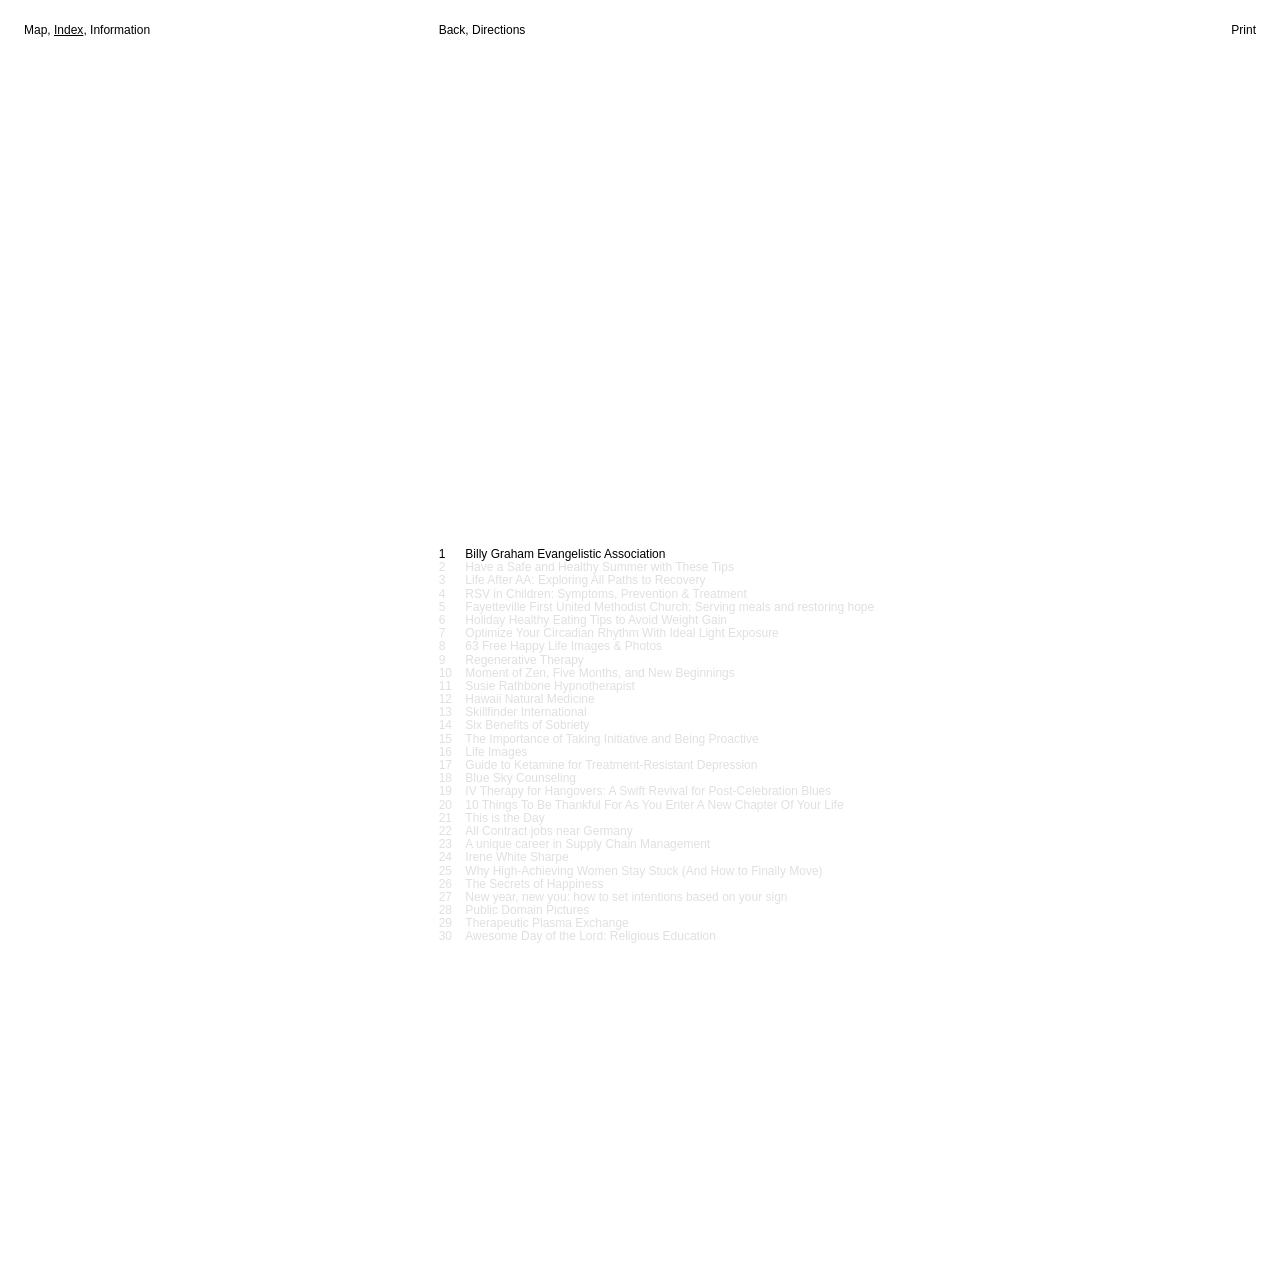
==== commit 6921775a: "V13" ====
--- a/checklist.html
+++ b/checklist.html
@@ -14,14 +14,16 @@
   </nav>
   <div id="stage">
     <div class="inner">
-      <p><a id="back">Back</a>, <a id="directions" target="_blank" rel="noopener">Directions</a></p>
+      <p><span><a id="back">Back</a>, <a id="directions" target="_blank" rel="noopener">Directions</a></span><a id="print" href="#">Print</a></p>
       <div id="hero"></div>
     </div>
   </div>
   <main id="list"><div id="entries"></div></main>
+  <script src="jspdf.min.js"></script>
   <script src="data.js"></script>
   <script src="shared.js"></script>
   <script src="checklist.js"></script>
+  <script src="print.js"></script>
 </body>
 
 </html>
--- a/style.css
+++ b/style.css
@@ -1,19 +1,27 @@
 :root {
   --font: "Arial", "Helvetica", sans-serif;
-  --type: 9pt;          /* all text */
-  --map-num: 9pt;       /* numbers on the map */
-  --pin: 15pt;          /* diameter of the circle behind a map number */
+  --type: 9pt;
+  /* all text */
+  --map-num: 9pt;
+  /* numbers on the map */
+  --pin: 15pt;
+  /* diameter of the circle behind a map number */
   --margin: 18pt;
   --gutter: 9pt;
   --space: 0pt;
-  --tab: 20pt;          /* width of the number column; text starts here */
+  --tab: 20pt;
+  /* width of the number column; text starts here */
   --gray: #E0E0E0;
-  --split: 33.3333vw;   /* map page: the first third is white (nav + directory), the map fills the rest */
-}
-
-* { box-sizing: border-box; }
-
-html, body {
+  --split: 33.3333vw;
+  /* map page: the first third is white (nav + directory), the map fills the rest */
+}
+
+* {
+  box-sizing: border-box;
+}
+
+html,
+body {
   margin: 0;
   background: #fff;
   color: #000;
@@ -28,8 +36,18 @@
   overflow-wrap: normal;
 }
 
-a { color: inherit; text-decoration: none; }
-p { margin: 0; }
+a:hover {
+  text-decoration: underline;
+}
+
+a {
+  color: inherit;
+  text-decoration: none;
+}
+
+p {
+  margin: 0;
+}
 
 /* nav: first column, fixed. Only the words take clicks; the rest of the column lets the page behind through. */
 #nav {
@@ -40,20 +58,31 @@
   width: calc((100vw - 2 * var(--margin) - 2 * var(--gutter)) / 3);
   pointer-events: none;
 }
-#nav a { pointer-events: auto; }
-#nav a.active { text-decoration: underline; }
+
+#nav a {
+  pointer-events: auto;
+}
+
+#nav a.active {
+  text-decoration: underline;
+}
 
 /* map page: the directory fills the rest of the column and scrolls; its text disappears under the nav links */
 body.map #nav {
   bottom: 0;
   display: flex;
   flex-direction: column;
-  padding-right: var(--margin); /* lines wrap before the edge of the column */
-}
-body.map #nav p { flex: none; }
+  padding-right: var(--margin);
+  /* lines wrap before the edge of the column */
+}
+
+body.map #nav p {
+  flex: none;
+}
 
 #dir {
-  pointer-events: auto; /* the whole column takes the scroll wheel, not just the words */
+  pointer-events: auto;
+  /* the whole column takes the scroll wheel, not just the words */
   flex: 1;
   min-height: 0;
   overflow-y: auto;
@@ -62,18 +91,33 @@
   scrollbar-width: none;
   overscroll-behavior: contain;
 }
-#dir::-webkit-scrollbar { display: none; }
+
+#dir::-webkit-scrollbar {
+  display: none;
+}
 
 /* gray until hovered (here or on the map) or selected on the map */
-.dir-item { margin-bottom: var(--space); color: var(--gray); }
-.dir-item:hover, .dir-item.hot, .dir-item.on { color: #000; }
+.dir-item {
+  margin-bottom: var(--space);
+  color: var(--gray);
+}
+
+.dir-item:hover,
+.dir-item.hot,
+.dir-item.on {
+  color: #000;
+}
+
 .dir-title {
   display: grid;
   grid-template-columns: var(--tab) 1fr;
   width: max-content;
   max-width: 100%;
 }
-.dir-sub { padding-left: var(--tab); }
+
+.dir-sub {
+  padding-left: var(--tab);
+}
 
 /* map: the right two thirds */
 #map {
@@ -86,7 +130,12 @@
   background: #f2f2f2;
 }
 
-#gmap { width: 100%; height: 100%; } /* Google Maps fills this box; keep it inside #map */
+#gmap {
+  width: 100%;
+  height: 100%;
+}
+
+/* Google Maps fills this box; keep it inside #map */
 
 /* numbers on the map: white on a black circle */
 .pin a {
@@ -120,16 +169,41 @@
   align-content: start;
   padding: var(--margin);
 }
-.about > p, .about > img { grid-column: 2; }
-.about > aside { grid-column: 3; }
-.about > img { display: block; width: 100%; height: auto; }
+
+.about>p,
+.about>img {
+  grid-column: 2;
+}
+
+.about>aside {
+  grid-column: 3;
+}
+
+.about>img {
+  display: block;
+  width: 100%;
+  height: auto;
+}
 
 /* paragraphs: first line tabbed in, the rest flush left; the very first paragraph is flush left throughout */
-.about > p { text-indent: var(--tab); }
-.about > p:first-of-type { text-indent: 0; }
+.about>p {
+  text-indent: var(--tab);
+}
+
+.about>p:first-of-type {
+  text-indent: 0;
+}
+
 /* footnotes: number flush left, wrapped lines tabbed in */
-.about aside p { padding-left: var(--tab); text-indent: calc(-1 * var(--tab)); }
-.about sup { font-size: .7em; line-height: 0; }
+.about aside p {
+  padding-left: var(--tab);
+  text-indent: calc(-1 * var(--tab));
+}
+
+.about sup {
+  font-size: .7em;
+  line-height: 0;
+}
 
 /* index page: the image is fixed at the top and the titles scroll behind it */
 #stage {
@@ -142,16 +216,40 @@
   grid-template-columns: repeat(3, 1fr);
   column-gap: var(--gutter);
   padding: var(--margin) var(--margin) var(--space);
-  pointer-events: none; /* the titles behind stay scrollable */
-}
-#stage .inner { grid-column: 2 / 4; }
-#stage a { pointer-events: auto; cursor: pointer; }
+  pointer-events: none;
+  /* the titles behind stay scrollable */
+}
+
+#stage .inner {
+  grid-column: 2 / 4;
+}
+
+#stage p {
+  display: flex;
+  justify-content: space-between;
+  align-items: baseline;
+}
+
+/* Back, Directions on the left; Print on the right edge of the image */
+#stage a {
+  pointer-events: auto;
+  cursor: pointer;
+}
+
+#stage .inner>p {
+  display: flex;
+  justify-content: space-between;
+}
+
+/* Back, Directions on the left; Print on the right */
 #hero {
   width: 100%;
   aspect-ratio: 8 / 5;
   overflow: hidden;
 }
-#hero img, #hero video {
+
+#hero img,
+#hero video {
   display: block;
   width: 100%;
   height: 100%;
@@ -168,16 +266,27 @@
   padding: var(--stage-h, 60vh) var(--margin) var(--pad-b, 40vh);
   cursor: default;
 }
-#entries { grid-column: 2 / 4; }
+
+#entries {
+  grid-column: 2 / 4;
+}
+
 .entry {
   display: grid;
   grid-template-columns: var(--tab) 1fr;
   margin-bottom: var(--space);
   color: var(--gray);
-  scroll-snap-align: start; /* scrolling always lands a title right under the image */
-}
-.entry.on { color: #000; }
-html:has(#entries) { scroll-snap-type: y mandatory; }
+  scroll-snap-align: start;
+  /* scrolling always lands a title right under the image */
+}
+
+.entry.on {
+  color: #000;
+}
+
+html:has(#entries) {
+  scroll-snap-type: y mandatory;
+}
 
 /* map page: hovering "View" shows that image over the map, in the same spot as on the Index page */
 #preview {
@@ -189,14 +298,47 @@
   pointer-events: none;
   transition: opacity .25s;
 }
-#preview.on { opacity: 1; }
-#preview .inner { padding-top: calc(1.1 * var(--type)); } /* the line the Back / Directions links take on the Index page */
+
+#preview.on {
+  opacity: 1;
+}
+
+#preview .inner {
+  padding-top: calc(1.1 * var(--type));
+}
+
+/* the line the Back / Directions links take on the Index page */
 
 @media (max-width: 800px) {
-  #nav { width: auto; }
-  #map { left: 0; }
-  body.map #nav { bottom: auto; background: #fff; width: calc(100vw - 2 * var(--margin)); }
-  #dir { max-height: 30vh; flex: none; }
-  .about, #stage { padding-top: calc(var(--margin) + 4 * var(--type)); }
-  #stage .inner, #entries, .about > p, .about > img, .about > aside { grid-column: 1 / -1; }
-}
+  #nav {
+    width: auto;
+  }
+
+  #map {
+    left: 0;
+  }
+
+  body.map #nav {
+    bottom: auto;
+    background: #fff;
+    width: calc(100vw - 2 * var(--margin));
+  }
+
+  #dir {
+    max-height: 30vh;
+    flex: none;
+  }
+
+  .about,
+  #stage {
+    padding-top: calc(var(--margin) + 4 * var(--type));
+  }
+
+  #stage .inner,
+  #entries,
+  .about>p,
+  .about>img,
+  .about>aside {
+    grid-column: 1 / -1;
+  }
+}
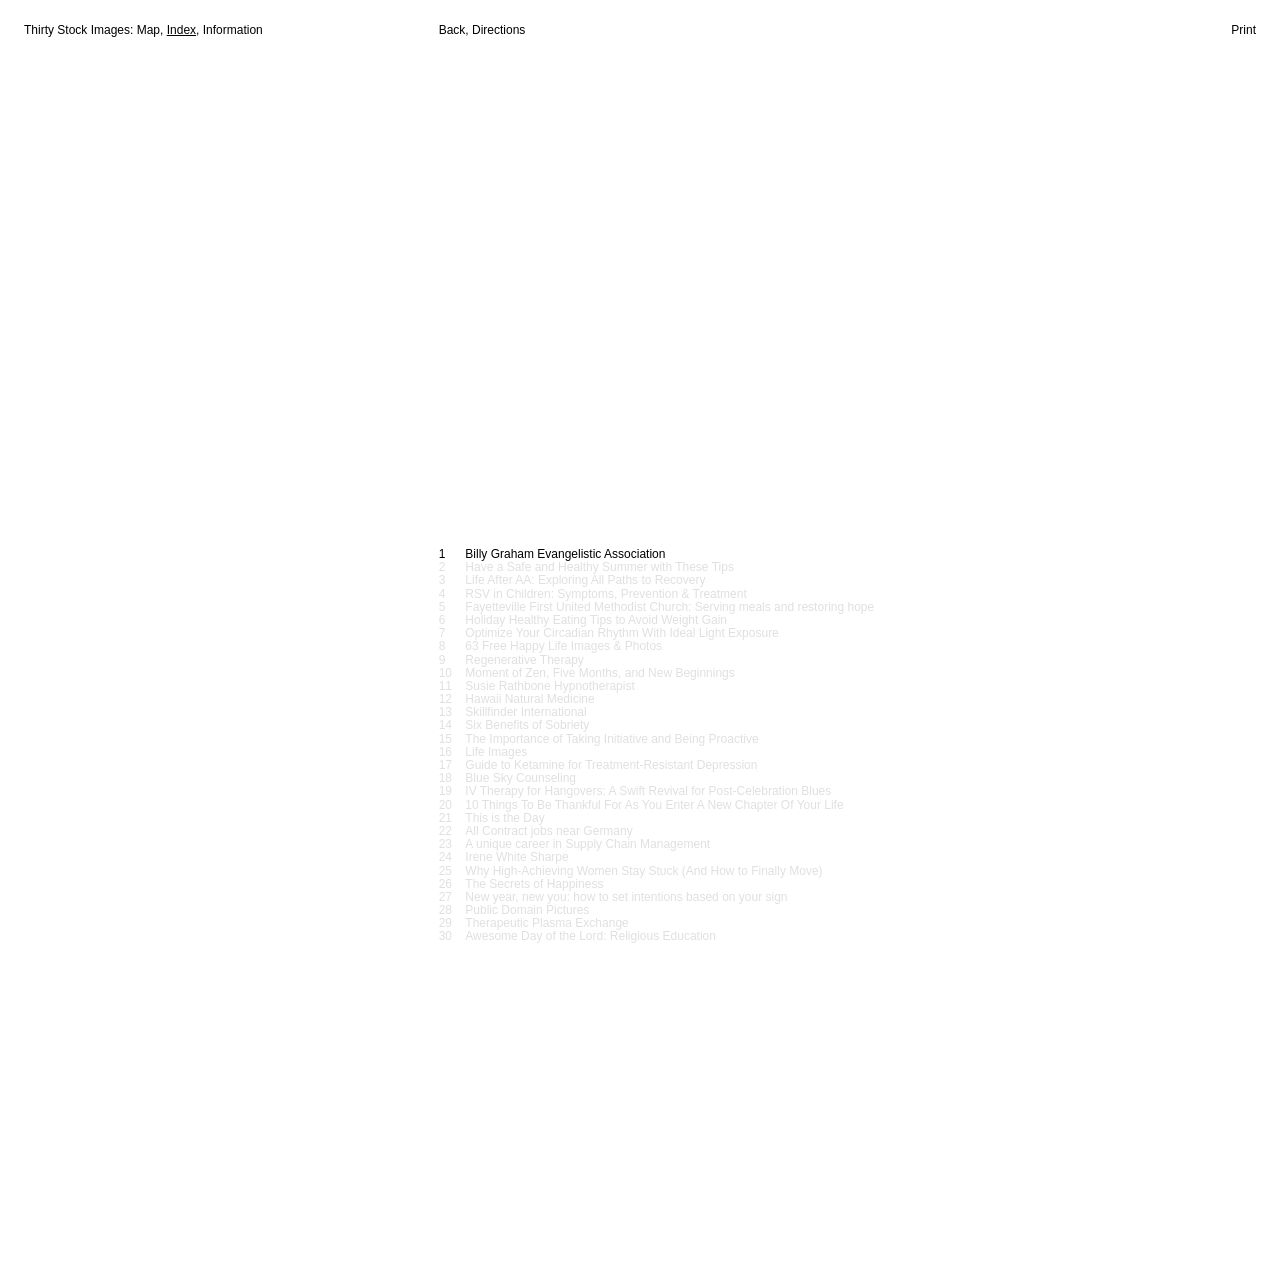
==== commit 75d1e851: "V15" ====
--- a/checklist.html
+++ b/checklist.html
@@ -4,21 +4,26 @@
 <head>
   <meta charset="utf-8">
   <meta name="viewport" content="width=device-width, initial-scale=1">
-  <title>Prototype 2</title>
+  <title>Thirty Stock Images</title>
   <link rel="stylesheet" href="style.css">
+  <link rel="icon" href="images/information/favicon.png">
 </head>
 
-<body>
+<body class="index">
   <nav id="nav">
-    <p><a href="index.html">Map</a>, <a href="checklist.html" class="active">Index</a>, <a href="information.html">Information</a></p>
+    <p>Thirty Stock Images: <a href="index.html">Map</a>, <a href="checklist.html" class="active">Index</a>, <a
+        href="information.html">Information</a></p>
   </nav>
   <div id="stage">
     <div class="inner">
-      <p><span><a id="back">Back</a>, <a id="directions" target="_blank" rel="noopener">Directions</a></span><a id="print" href="#">Print</a></p>
+      <p><span><a id="back">Back</a>, <a id="directions" target="_blank" rel="noopener">Directions</a></span><a
+          id="print" href="#">Print</a></p>
       <div id="hero"></div>
     </div>
   </div>
-  <main id="list"><div id="entries"></div></main>
+  <main id="list">
+    <div id="entries"></div>
+  </main>
   <script src="jspdf.min.js"></script>
   <script src="data.js"></script>
   <script src="shared.js"></script>
@@ -26,4 +31,4 @@
   <script src="print.js"></script>
 </body>
 
-</html>
+</html>
--- a/style.css
+++ b/style.css
@@ -1,27 +1,19 @@
 :root {
   --font: "Arial", "Helvetica", sans-serif;
-  --type: 9pt;
-  /* all text */
-  --map-num: 9pt;
-  /* numbers on the map */
-  --pin: 15pt;
-  /* diameter of the circle behind a map number */
+  --type: 9pt;          /* all text */
+  --map-num: 9pt;       /* numbers on the map */
+  --pin: 15pt;          /* diameter of the circle behind a map number */
   --margin: 18pt;
   --gutter: 9pt;
   --space: 0pt;
-  --tab: 20pt;
-  /* width of the number column; text starts here */
+  --tab: 20pt;          /* width of the number column; text starts here */
   --gray: #E0E0E0;
-  --split: 33.3333vw;
-  /* map page: the first third is white (nav + directory), the map fills the rest */
-}
-
-* {
-  box-sizing: border-box;
-}
-
-html,
-body {
+  --split: 33.3333vw;   /* map page: the first third is white (nav + directory), the map fills the rest */
+}
+
+* { box-sizing: border-box; }
+
+html, body {
   margin: 0;
   background: #fff;
   color: #000;
@@ -36,18 +28,8 @@
   overflow-wrap: normal;
 }
 
-a:hover {
-  text-decoration: underline;
-}
-
-a {
-  color: inherit;
-  text-decoration: none;
-}
-
-p {
-  margin: 0;
-}
+a { color: inherit; text-decoration: none; }
+p { margin: 0; }
 
 /* nav: first column, fixed. Only the words take clicks; the rest of the column lets the page behind through. */
 #nav {
@@ -58,31 +40,20 @@
   width: calc((100vw - 2 * var(--margin) - 2 * var(--gutter)) / 3);
   pointer-events: none;
 }
-
-#nav a {
-  pointer-events: auto;
-}
-
-#nav a.active {
-  text-decoration: underline;
-}
+#nav a { pointer-events: auto; }
+#nav a.active { text-decoration: underline; }
 
 /* map page: the directory fills the rest of the column and scrolls; its text disappears under the nav links */
 body.map #nav {
   bottom: 0;
   display: flex;
   flex-direction: column;
-  padding-right: var(--margin);
-  /* lines wrap before the edge of the column */
-}
-
-body.map #nav p {
-  flex: none;
-}
+  padding-right: var(--margin); /* lines wrap before the edge of the column */
+}
+body.map #nav p { flex: none; }
 
 #dir {
-  pointer-events: auto;
-  /* the whole column takes the scroll wheel, not just the words */
+  pointer-events: auto; /* the whole column takes the scroll wheel, not just the words */
   flex: 1;
   min-height: 0;
   overflow-y: auto;
@@ -91,33 +62,18 @@
   scrollbar-width: none;
   overscroll-behavior: contain;
 }
-
-#dir::-webkit-scrollbar {
-  display: none;
-}
+#dir::-webkit-scrollbar { display: none; }
 
 /* gray until hovered (here or on the map) or selected on the map */
-.dir-item {
-  margin-bottom: var(--space);
-  color: var(--gray);
-}
-
-.dir-item:hover,
-.dir-item.hot,
-.dir-item.on {
-  color: #000;
-}
-
+.dir-item { margin-bottom: var(--space); color: var(--gray); }
+.dir-item:hover, .dir-item.hot, .dir-item.on { color: #000; }
 .dir-title {
   display: grid;
   grid-template-columns: var(--tab) 1fr;
   width: max-content;
   max-width: 100%;
 }
-
-.dir-sub {
-  padding-left: var(--tab);
-}
+.dir-sub { padding-left: var(--tab); }
 
 /* map: the right two thirds */
 #map {
@@ -130,12 +86,7 @@
   background: #f2f2f2;
 }
 
-#gmap {
-  width: 100%;
-  height: 100%;
-}
-
-/* Google Maps fills this box; keep it inside #map */
+#gmap { width: 100%; height: 100%; } /* Google Maps fills this box; keep it inside #map */
 
 /* numbers on the map: white on a black circle */
 .pin a {
@@ -169,41 +120,16 @@
   align-content: start;
   padding: var(--margin);
 }
-
-.about>p,
-.about>img {
-  grid-column: 2;
-}
-
-.about>aside {
-  grid-column: 3;
-}
-
-.about>img {
-  display: block;
-  width: 100%;
-  height: auto;
-}
+.about > p, .about > img { grid-column: 2; }
+.about > aside { grid-column: 3; }
+.about > img { display: block; width: 100%; height: auto; }
 
 /* paragraphs: first line tabbed in, the rest flush left; the very first paragraph is flush left throughout */
-.about>p {
-  text-indent: var(--tab);
-}
-
-.about>p:first-of-type {
-  text-indent: 0;
-}
-
+.about > p { text-indent: var(--tab); }
+.about > p:first-of-type { text-indent: 0; }
 /* footnotes: number flush left, wrapped lines tabbed in */
-.about aside p {
-  padding-left: var(--tab);
-  text-indent: calc(-1 * var(--tab));
-}
-
-.about sup {
-  font-size: .7em;
-  line-height: 0;
-}
+.about aside p { padding-left: var(--tab); text-indent: calc(-1 * var(--tab)); }
+.about sup { font-size: .7em; line-height: 0; }
 
 /* index page: the image is fixed at the top and the titles scroll behind it */
 #stage {
@@ -216,40 +142,33 @@
   grid-template-columns: repeat(3, 1fr);
   column-gap: var(--gutter);
   padding: var(--margin) var(--margin) var(--space);
-  pointer-events: none;
-  /* the titles behind stay scrollable */
-}
-
-#stage .inner {
-  grid-column: 2 / 4;
-}
-
-#stage p {
-  display: flex;
-  justify-content: space-between;
-  align-items: baseline;
-}
-
-/* Back, Directions on the left; Print on the right edge of the image */
-#stage a {
-  pointer-events: auto;
-  cursor: pointer;
-}
-
-#stage .inner>p {
-  display: flex;
-  justify-content: space-between;
-}
-
-/* Back, Directions on the left; Print on the right */
+  pointer-events: none; /* the titles behind stay scrollable */
+}
+#stage .inner { grid-column: 2 / 4; }
+#stage p { display: flex; justify-content: space-between; align-items: baseline; } /* Back, Directions on the left; Print on the right edge of the image */
+#stage a { pointer-events: auto; cursor: pointer; }
+#stage .inner > p { display: flex; justify-content: space-between; } /* Back, Directions on the left; Print on the right */
 #hero {
+  position: relative;
   width: 100%;
   aspect-ratio: 8 / 5;
   overflow: hidden;
 }
-
-#hero img,
-#hero video {
+/* the stock image, laid over the video. Invisible until the page has been idle (see REST in checklist.js) */
+#hero::after {
+  content: '';
+  position: absolute;
+  inset: 0;
+  background: url(images/information/1.jpg) center / cover;
+  opacity: 0;
+  transition: opacity 0.4s;      /* coming back to the video: quick */
+  pointer-events: none;
+}
+#hero.rest::after {
+  opacity: 1;
+  transition: opacity var(--fade, 10s) linear; /* going to the stock image: slow */
+}
+#hero img, #hero video {
   display: block;
   width: 100%;
   height: 100%;
@@ -266,27 +185,16 @@
   padding: var(--stage-h, 60vh) var(--margin) var(--pad-b, 40vh);
   cursor: default;
 }
-
-#entries {
-  grid-column: 2 / 4;
-}
-
+#entries { grid-column: 2 / 4; }
 .entry {
   display: grid;
   grid-template-columns: var(--tab) 1fr;
   margin-bottom: var(--space);
   color: var(--gray);
-  scroll-snap-align: start;
-  /* scrolling always lands a title right under the image */
-}
-
-.entry.on {
-  color: #000;
-}
-
-html:has(#entries) {
-  scroll-snap-type: y mandatory;
-}
+  scroll-snap-align: start; /* scrolling always lands a title right under the image */
+}
+.entry.on { color: #000; }
+html:has(#entries) { scroll-snap-type: y mandatory; }
 
 /* map page: hovering "View" shows that image over the map, in the same spot as on the Index page */
 #preview {
@@ -298,47 +206,14 @@
   pointer-events: none;
   transition: opacity .25s;
 }
-
-#preview.on {
-  opacity: 1;
-}
-
-#preview .inner {
-  padding-top: calc(1.1 * var(--type));
-}
-
-/* the line the Back / Directions links take on the Index page */
+#preview.on { opacity: 1; }
+#preview .inner { padding-top: calc(1.1 * var(--type)); } /* the line the Back / Directions links take on the Index page */
 
 @media (max-width: 800px) {
-  #nav {
-    width: auto;
-  }
-
-  #map {
-    left: 0;
-  }
-
-  body.map #nav {
-    bottom: auto;
-    background: #fff;
-    width: calc(100vw - 2 * var(--margin));
-  }
-
-  #dir {
-    max-height: 30vh;
-    flex: none;
-  }
-
-  .about,
-  #stage {
-    padding-top: calc(var(--margin) + 4 * var(--type));
-  }
-
-  #stage .inner,
-  #entries,
-  .about>p,
-  .about>img,
-  .about>aside {
-    grid-column: 1 / -1;
-  }
-}+  #nav { width: auto; }
+  #map { left: 0; }
+  #dir { display: none; }                    /* map page: no directory on a phone, tap a number to open its Index page */
+  body.index #nav { display: none; }         /* Index page: Back, Directions takes the place of the nav */
+  .about { padding-top: calc(var(--margin) + 1.1 * var(--type)); } /* Information: text starts right under the nav */
+  #stage .inner, #entries, .about > p, .about > img, .about > aside { grid-column: 1 / -1; }
+}
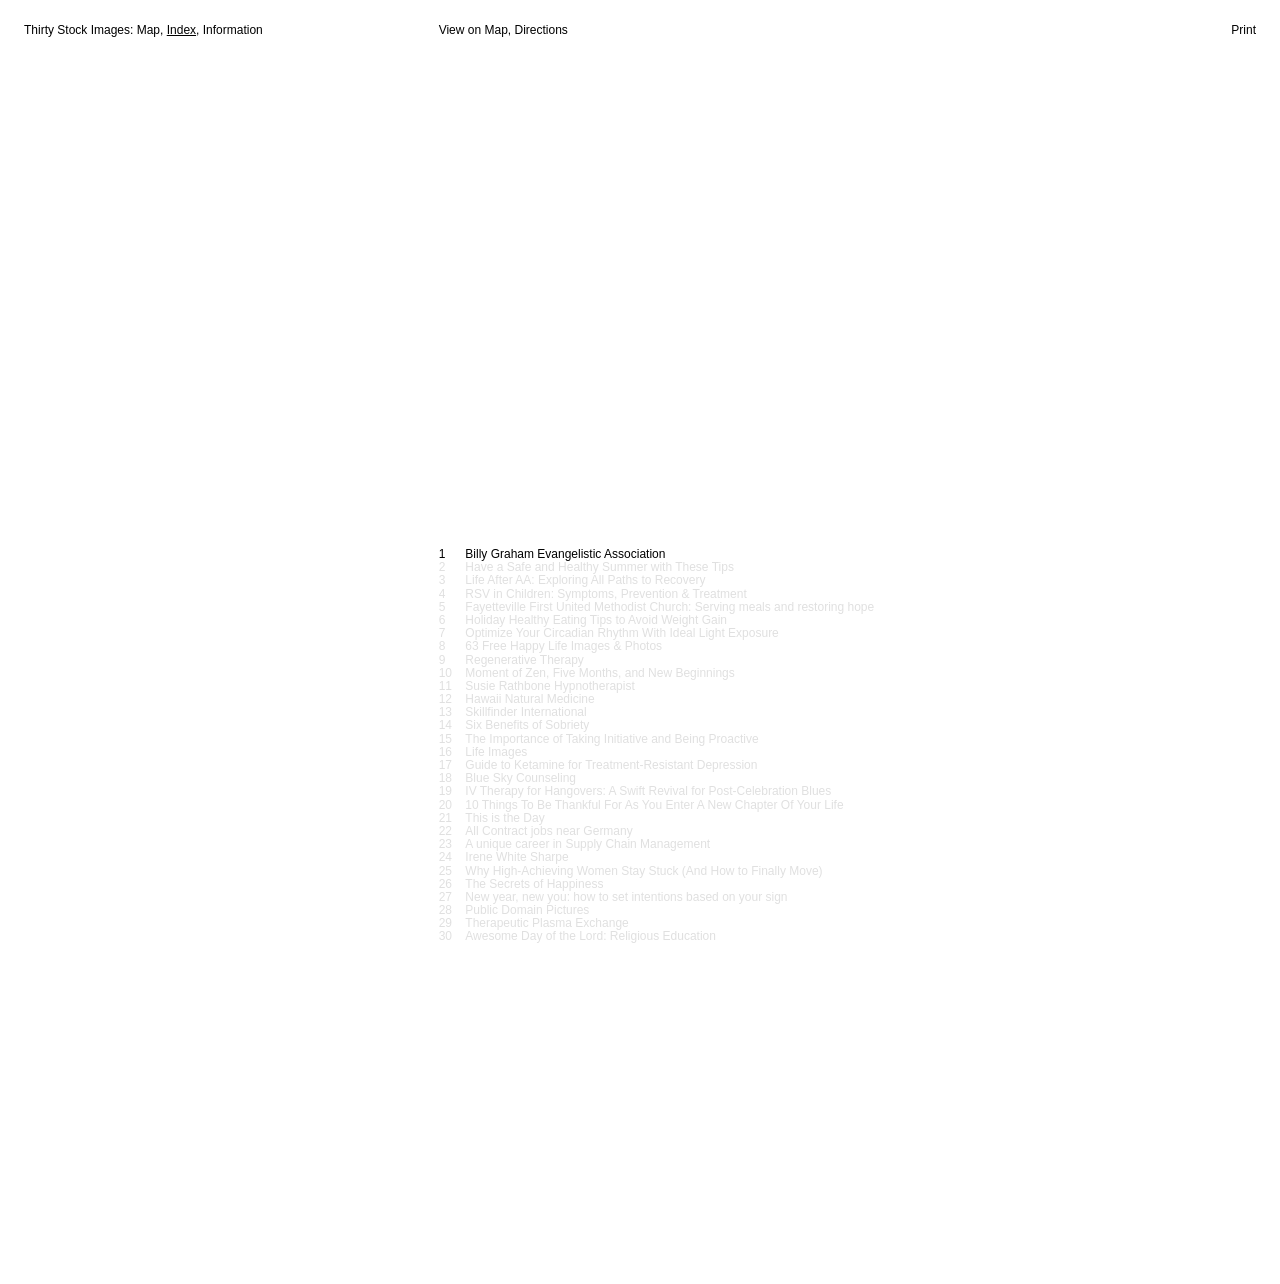
==== commit 0d837878: "V19" ====
--- a/checklist.html
+++ b/checklist.html
@@ -16,7 +16,7 @@
   </nav>
   <div id="stage">
     <div class="inner">
-      <p><span><a id="back">Back</a>, <a id="directions" target="_blank" rel="noopener">Directions</a></span><a
+      <p><span><a id="back">View on Map</a>, <a id="directions" target="_blank" rel="noopener">Directions</a></span><a
           id="print" href="#">Print</a></p>
       <div id="hero"></div>
     </div>
--- a/style.css
+++ b/style.css
@@ -1,19 +1,27 @@
 :root {
   --font: "Arial", "Helvetica", sans-serif;
-  --type: 9pt;          /* all text */
-  --map-num: 9pt;       /* numbers on the map */
-  --pin: 15pt;          /* diameter of the circle behind a map number */
+  --type: 9pt;
+  /* all text */
+  --map-num: 9pt;
+  /* numbers on the map */
+  --pin: 15pt;
+  /* diameter of the circle behind a map number */
   --margin: 18pt;
   --gutter: 9pt;
   --space: 0pt;
-  --tab: 20pt;          /* width of the number column; text starts here */
+  --tab: 20pt;
+  /* width of the number column; text starts here */
   --gray: #E0E0E0;
-  --split: 33.3333vw;   /* map page: the first third is white (nav + directory), the map fills the rest */
-}
-
-* { box-sizing: border-box; }
-
-html, body {
+  --split: 33.3333vw;
+  /* map page: the first third is white (nav + directory), the map fills the rest */
+}
+
+* {
+  box-sizing: border-box;
+}
+
+html,
+body {
   margin: 0;
   background: #fff;
   color: #000;
@@ -28,8 +36,18 @@
   overflow-wrap: normal;
 }
 
-a { color: inherit; text-decoration: none; }
-p { margin: 0; }
+a {
+  color: inherit;
+  text-decoration: none;
+}
+
+p {
+  margin: 0;
+}
+
+a:hover {
+  text-decoration: underline;
+}
 
 /* nav: first column, fixed. Only the words take clicks; the rest of the column lets the page behind through. */
 #nav {
@@ -40,20 +58,31 @@
   width: calc((100vw - 2 * var(--margin) - 2 * var(--gutter)) / 3);
   pointer-events: none;
 }
-#nav a { pointer-events: auto; }
-#nav a.active { text-decoration: underline; }
+
+#nav a {
+  pointer-events: auto;
+}
+
+#nav a.active {
+  text-decoration: underline;
+}
 
 /* map page: the directory fills the rest of the column and scrolls; its text disappears under the nav links */
 body.map #nav {
   bottom: 0;
   display: flex;
   flex-direction: column;
-  padding-right: var(--margin); /* lines wrap before the edge of the column */
-}
-body.map #nav p { flex: none; }
+  padding-right: var(--margin);
+  /* lines wrap before the edge of the column */
+}
+
+body.map #nav p {
+  flex: none;
+}
 
 #dir {
-  pointer-events: auto; /* the whole column takes the scroll wheel, not just the words */
+  pointer-events: auto;
+  /* the whole column takes the scroll wheel, not just the words */
   flex: 1;
   min-height: 0;
   overflow-y: auto;
@@ -62,18 +91,33 @@
   scrollbar-width: none;
   overscroll-behavior: contain;
 }
-#dir::-webkit-scrollbar { display: none; }
+
+#dir::-webkit-scrollbar {
+  display: none;
+}
 
 /* gray until hovered (here or on the map) or selected on the map */
-.dir-item { margin-bottom: var(--space); color: var(--gray); }
-.dir-item:hover, .dir-item.hot, .dir-item.on { color: #000; }
+.dir-item {
+  margin-bottom: var(--space);
+  color: var(--gray);
+}
+
+.dir-item:hover,
+.dir-item.hot,
+.dir-item.on {
+  color: #000;
+}
+
 .dir-title {
   display: grid;
   grid-template-columns: var(--tab) 1fr;
   width: max-content;
   max-width: 100%;
 }
-.dir-sub { padding-left: var(--tab); }
+
+.dir-sub {
+  padding-left: var(--tab);
+}
 
 /* map: the right two thirds */
 #map {
@@ -86,7 +130,12 @@
   background: #f2f2f2;
 }
 
-#gmap { width: 100%; height: 100%; } /* Google Maps fills this box; keep it inside #map */
+#gmap {
+  width: 100%;
+  height: 100%;
+}
+
+/* Google Maps fills this box; keep it inside #map */
 
 /* numbers on the map: white on a black circle */
 .pin a {
@@ -120,16 +169,41 @@
   align-content: start;
   padding: var(--margin);
 }
-.about > p, .about > img { grid-column: 2; }
-.about > aside { grid-column: 3; }
-.about > img { display: block; width: 100%; height: auto; }
+
+.about>p,
+.about>img {
+  grid-column: 2;
+}
+
+.about>aside {
+  grid-column: 3;
+}
+
+.about>img {
+  display: block;
+  width: 100%;
+  height: auto;
+}
 
 /* paragraphs: first line tabbed in, the rest flush left; the very first paragraph is flush left throughout */
-.about > p { text-indent: var(--tab); }
-.about > p:first-of-type { text-indent: 0; }
+.about>p {
+  text-indent: var(--tab);
+}
+
+.about>p:first-of-type {
+  text-indent: 0;
+}
+
 /* footnotes: number flush left, wrapped lines tabbed in */
-.about aside p { padding-left: var(--tab); text-indent: calc(-1 * var(--tab)); }
-.about sup { font-size: .7em; line-height: 0; }
+.about aside p {
+  padding-left: var(--tab);
+  text-indent: calc(-1 * var(--tab));
+}
+
+.about sup {
+  font-size: .7em;
+  line-height: 0;
+}
 
 /* index page: the image is fixed at the top and the titles scroll behind it */
 #stage {
@@ -142,18 +216,40 @@
   grid-template-columns: repeat(3, 1fr);
   column-gap: var(--gutter);
   padding: var(--margin) var(--margin) var(--space);
-  pointer-events: none; /* the titles behind stay scrollable */
-}
-#stage .inner { grid-column: 2 / 4; }
-#stage p { display: flex; justify-content: space-between; align-items: baseline; } /* Back, Directions on the left; Print on the right edge of the image */
-#stage a { pointer-events: auto; cursor: pointer; }
-#stage .inner > p { display: flex; justify-content: space-between; } /* Back, Directions on the left; Print on the right */
+  pointer-events: none;
+  /* the titles behind stay scrollable */
+}
+
+#stage .inner {
+  grid-column: 2 / 4;
+}
+
+#stage p {
+  display: flex;
+  justify-content: space-between;
+  align-items: baseline;
+}
+
+/* Back, Directions on the left; Print on the right edge of the image */
+#stage a {
+  pointer-events: auto;
+  cursor: pointer;
+}
+
+#stage .inner>p {
+  display: flex;
+  justify-content: space-between;
+}
+
+/* Back, Directions on the left; Print on the right */
 #hero {
   position: relative;
   width: 100%;
   aspect-ratio: 8 / 5;
   overflow: hidden;
-}
+  background: #fff;
+}
+
 /* the stock image, laid over the video. Invisible until the page has been idle (see REST in checklist.js) */
 #hero::after {
   content: '';
@@ -161,14 +257,19 @@
   inset: 0;
   background: url(images/information/1.jpg) center / cover;
   opacity: 0;
-  transition: opacity 0.4s;      /* coming back to the video: quick */
+  transition: opacity 0.4s;
+  /* coming back to the video: quick */
   pointer-events: none;
 }
+
 #hero.rest::after {
   opacity: 1;
-  transition: opacity var(--fade, 10s) linear; /* going to the stock image: slow */
-}
-#hero img, #hero video {
+  transition: opacity var(--fade, 10s) linear;
+  /* going to the stock image: slow */
+}
+
+#hero img,
+#hero video {
   display: block;
   width: 100%;
   height: 100%;
@@ -185,16 +286,27 @@
   padding: var(--stage-h, 60vh) var(--margin) var(--pad-b, 40vh);
   cursor: default;
 }
-#entries { grid-column: 2 / 4; }
+
+#entries {
+  grid-column: 2 / 4;
+}
+
 .entry {
   display: grid;
   grid-template-columns: var(--tab) 1fr;
   margin-bottom: var(--space);
   color: var(--gray);
-  scroll-snap-align: start; /* scrolling always lands a title right under the image */
-}
-.entry.on { color: #000; }
-html:has(#entries) { scroll-snap-type: y mandatory; }
+  scroll-snap-align: start;
+  /* scrolling always lands a title right under the image */
+}
+
+.entry.on {
+  color: #000;
+}
+
+html:has(#entries) {
+  scroll-snap-type: y mandatory;
+}
 
 /* map page: hovering "View" shows that image over the map, in the same spot as on the Index page */
 #preview {
@@ -206,14 +318,46 @@
   pointer-events: none;
   transition: opacity .25s;
 }
-#preview.on { opacity: 1; }
-#preview .inner { padding-top: calc(1.1 * var(--type)); } /* the line the Back / Directions links take on the Index page */
+
+#preview.on {
+  opacity: 1;
+}
+
+#preview .inner {
+  padding-top: calc(1.1 * var(--type));
+}
+
+/* the line the Back / Directions links take on the Index page */
 
 @media (max-width: 800px) {
-  #nav { width: auto; }
-  #map { left: 0; }
-  #dir { display: none; }                    /* map page: no directory on a phone, tap a number to open its Index page */
-  body.index #nav { display: none; }         /* Index page: Back, Directions takes the place of the nav */
-  .about { padding-top: calc(var(--margin) + 1.1 * var(--type)); } /* Information: text starts right under the nav */
-  #stage .inner, #entries, .about > p, .about > img, .about > aside { grid-column: 1 / -1; }
-}
+  #nav {
+    width: auto;
+  }
+
+  #map {
+    left: 0;
+  }
+
+  #dir {
+    display: none;
+  }
+
+  /* map page: no directory on a phone, tap a number to open its Index page */
+  body.index #nav {
+    display: none;
+  }
+
+  /* Index page: Back, Directions takes the place of the nav */
+  .about {
+    padding-top: calc(var(--margin) + 1.1 * var(--type));
+  }
+
+  /* Information: text starts right under the nav */
+  #stage .inner,
+  #entries,
+  .about>p,
+  .about>img,
+  .about>aside {
+    grid-column: 1 / -1;
+  }
+}
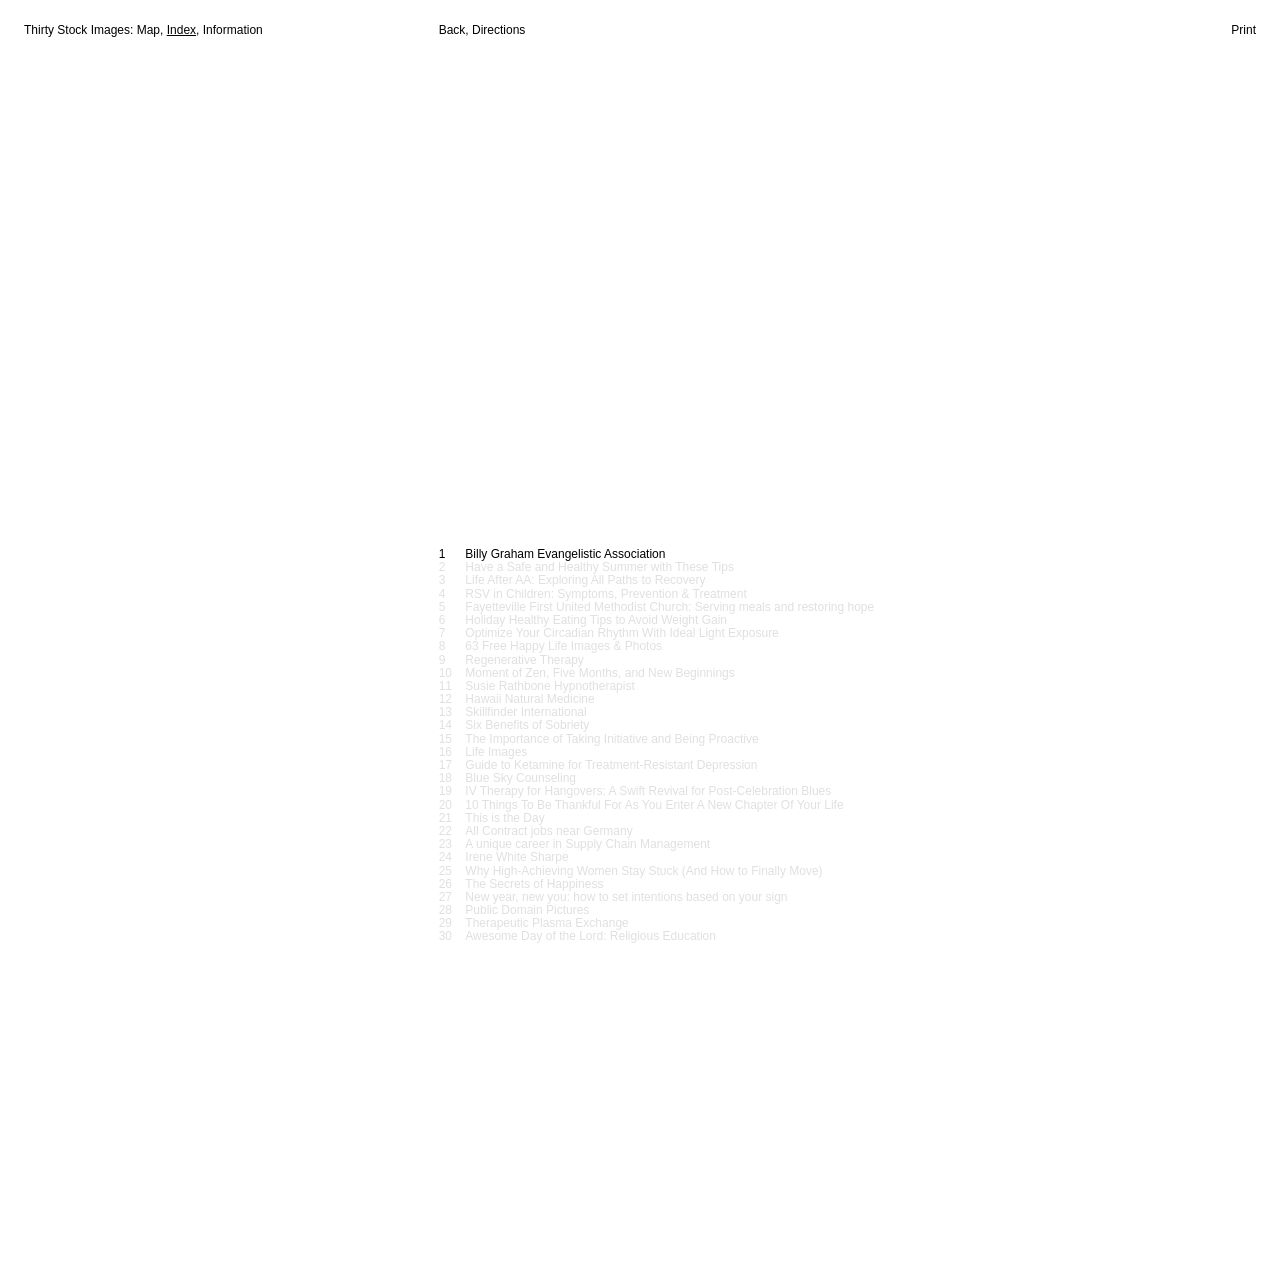
==== commit 6b236b89: "V21" ====
--- a/checklist.html
+++ b/checklist.html
@@ -16,7 +16,7 @@
   </nav>
   <div id="stage">
     <div class="inner">
-      <p><span><a id="back">View on Map</a>, <a id="directions" target="_blank" rel="noopener">Directions</a></span><a
+      <p><span><a id="back">Back</a>, <a id="directions" target="_blank" rel="noopener">Directions</a></span><a
           id="print" href="#">Print</a></p>
       <div id="hero"></div>
     </div>
--- a/style.css
+++ b/style.css
@@ -276,6 +276,83 @@
   object-fit: cover;
 }
 
+/* click the image: it fills the whole screen (see "full screen" in checklist.js) */
+#hero {
+  pointer-events: auto;
+  cursor: zoom-in;
+}
+
+#full {
+  display: none;
+  position: fixed;
+  inset: 0;
+  z-index: 2000;
+  background: #fff;
+  cursor: zoom-out;
+  /* phone: tap anywhere to close */
+  isolation: isolate;
+}
+
+#full.on {
+  display: block;
+}
+
+#full .bar {
+  display: none;
+}
+
+/* computer only, see below */
+#full .media,
+#full img,
+#full video {
+  display: block;
+  width: 100%;
+  height: 100%;
+}
+
+#full img,
+#full video {
+  object-fit: cover;
+}
+
+/* fills the screen edge to edge (the sides crop a little) */
+
+/* computer: the image fills the whole screen, with the number (left) and Close (right) over it.
+   Click the left half for the previous image, the right half for the next (the cursor shows which).
+   The text is white in "difference" blend mode, so it stays readable on light and dark images. */
+@media (min-width: 801px) {
+  #full.on {
+    cursor: e-resize;
+  }
+
+  /* the browser's own right arrow. For the plain pointer, use: default */
+  #full.left {
+    cursor: w-resize;
+  }
+
+  /* the browser's own left arrow */
+  #full .bar {
+    display: flex;
+    justify-content: space-between;
+    position: absolute;
+    top: 0;
+    left: 0;
+    right: 0;
+    z-index: 1;
+    padding: var(--margin) var(--margin) 0;
+    /* the top margin */
+    color: #fff;
+    mix-blend-mode: difference;
+    pointer-events: none;
+    /* the arrow cursor shows here too */
+  }
+
+  #full .bar a {
+    pointer-events: auto;
+    cursor: pointer;
+  }
+}
+
 /* --stage-h and --pad-b are set by checklist.js */
 #list {
   position: relative;
